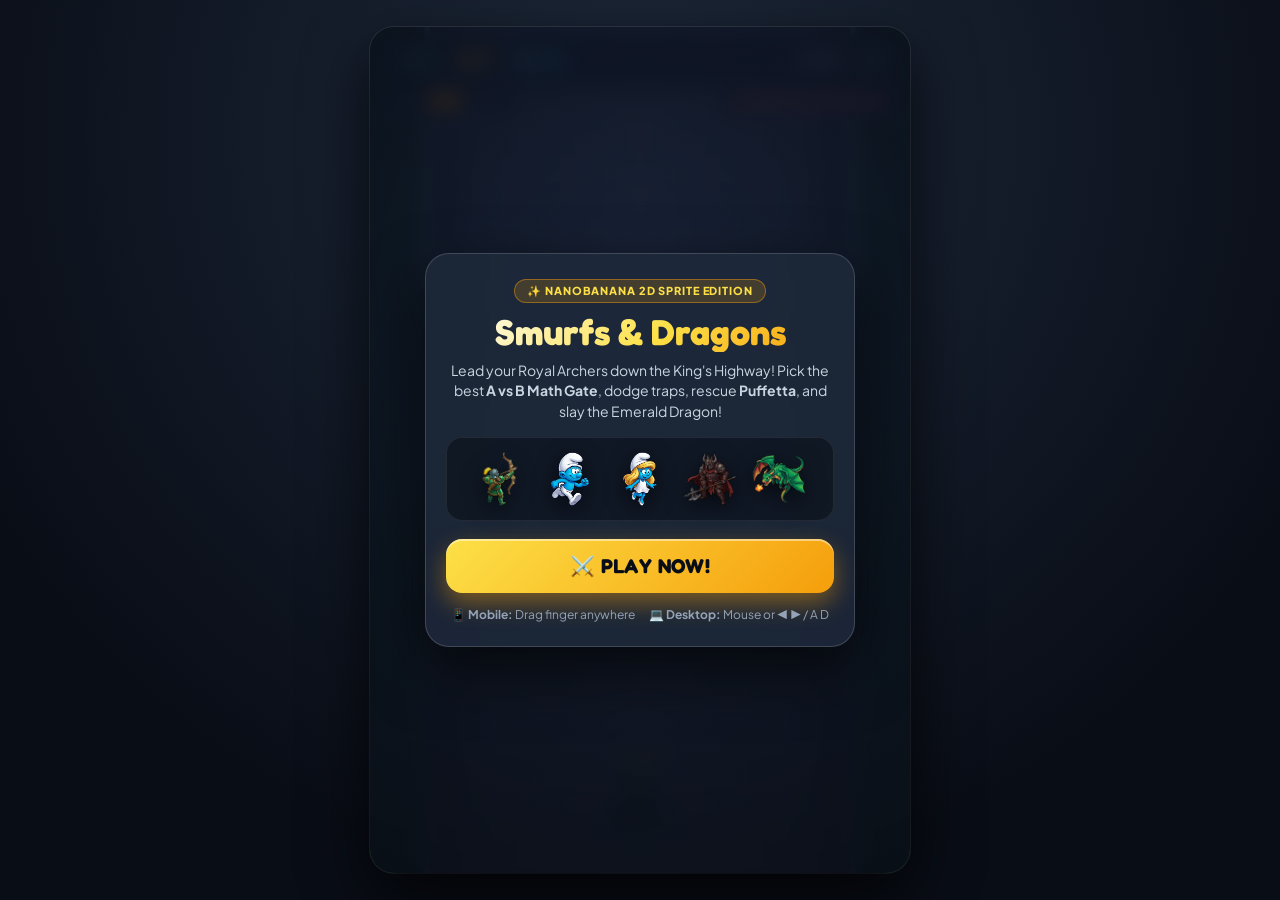
==== games/smurfs-and-dragons/index.html @ 64d8e999 "feat(smurfs-and-dragons): deploy v2.5 NanoBanana 2D Sprite Edition to GitHub Pages" ====
<!DOCTYPE html>
<html lang="en">
<head>
  <meta charset="UTF-8" />
  <meta name="viewport" content="width=device-width, initial-scale=1.0, maximum-scale=1.0, user-scalable=no, viewport-fit=cover" />
  <title>Smurfs & Dragons: Math Kingdom (2D NanoBanana Edition)</title>
  <link rel="preconnect" href="https://fonts.googleapis.com">
  <link rel="preconnect" href="https://fonts.gstatic.com" crossorigin>
  <link href="https://fonts.googleapis.com/css2?family=Fredoka:wght@500;600;700&family=JetBrains+Mono:wght@600;700;800&family=Plus+Jakarta+Sans:wght@500;600;700;800&display=swap" rel="stylesheet">
  <style>
    :root {
      --bg-void: #090D16;
      --bg-hud: rgba(15, 23, 42, 0.84);
      --border-glass: rgba(255, 255, 255, 0.16);
      --text-primary: #F8FAFC;
      --text-secondary: #94A3B8;
      --gold: #F59E0B;
      --gold-bright: #FDE047;
      --emerald: #10B981;
      --crimson: #F43F5E;
      --cyan: #06B6D4;
      --purple: #A855F7;
    }

    * {
      box-sizing: border-box;
      margin: 0;
      padding: 0;
      user-select: none;
      -webkit-user-select: none;
      -webkit-touch-callout: none;
    }

    html, body {
      width: 100%;
      height: 100dvh;
      overflow: hidden;
      background: radial-gradient(circle at 50% 15%, #1E293B 0%, var(--bg-void) 75%);
      font-family: 'Plus Jakarta Sans', sans-serif;
      color: var(--text-primary);
      display: flex;
      flex-direction: column;
      align-items: center;
      justify-content: center;
    }

    #app-shell {
      position: relative;
      width: 100%;
      max-width: 540px;
      height: 100dvh;
      max-height: 920px;
      display: flex;
      flex-direction: column;
      background: #141E30;
      box-shadow: 0 24px 64px rgba(0, 0, 0, 0.75), 0 0 0 1px rgba(255, 255, 255, 0.1);
      overflow: hidden;
    }

    @media (min-width: 560px) {
      #app-shell {
        height: 94dvh;
        border-radius: 24px;
      }
    }

    /* Top Tactical Ribbon */
    #top-hud {
      position: absolute;
      top: 10px;
      left: 10px;
      right: 10px;
      z-index: 20;
      display: flex;
      align-items: center;
      justify-content: space-between;
      gap: 6px;
      padding: 8px 12px;
      background: var(--bg-hud);
      backdrop-filter: blur(12px);
      -webkit-backdrop-filter: blur(12px);
      border: 1px solid var(--border-glass);
      border-radius: 16px;
      box-shadow: 0 8px 24px rgba(0, 0, 0, 0.4);
    }

    .hud-group {
      display: flex;
      align-items: center;
      gap: 8px;
    }

    .stat-pill {
      display: flex;
      align-items: center;
      gap: 5px;
      padding: 4px 9px;
      border-radius: 10px;
      background: rgba(255, 255, 255, 0.06);
      font-family: 'JetBrains Mono', monospace;
      font-size: 13px;
      font-weight: 700;
      font-variant-numeric: tabular-nums;
      white-space: nowrap;
    }

    .stat-pill.army {
      background: rgba(16, 185, 129, 0.18);
      border: 1px solid rgba(16, 185, 129, 0.45);
      color: #6EE7B7;
    }

    .stat-pill.score {
      background: rgba(245, 158, 11, 0.18);
      border: 1px solid rgba(245, 158, 11, 0.45);
      color: var(--gold-bright);
    }

    .stat-pill.wave {
      background: rgba(6, 182, 212, 0.16);
      border: 1px solid rgba(6, 182, 212, 0.4);
      color: #67E8F9;
    }

    .hud-btn {
      appearance: none;
      border: 1px solid var(--border-glass);
      background: rgba(255, 255, 255, 0.08);
      color: var(--text-primary);
      font-family: 'Plus Jakarta Sans', sans-serif;
      font-size: 12px;
      font-weight: 700;
      padding: 5px 9px;
      border-radius: 10px;
      cursor: pointer;
      transition: transform 0.12s ease, background 0.15s ease;
    }

    .hud-btn:hover {
      background: rgba(255, 255, 255, 0.16);
    }

    .hud-btn:active {
      transform: scale(0.94);
    }

    /* Sub-ribbon for Age Tier & Quick Test Controls */
    #sub-hud {
      position: absolute;
      top: 58px;
      left: 10px;
      right: 10px;
      z-index: 20;
      display: flex;
      align-items: center;
      justify-content: space-between;
      gap: 6px;
      pointer-events: none;
    }

    .tier-selector, .test-actions {
      display: flex;
      align-items: center;
      gap: 4px;
      background: rgba(15, 23, 42, 0.78);
      backdrop-filter: blur(8px);
      padding: 4px 6px;
      border-radius: 12px;
      border: 1px solid rgba(255, 255, 255, 0.12);
      pointer-events: auto;
    }

    .tier-btn {
      appearance: none;
      border: none;
      background: transparent;
      color: var(--text-secondary);
      font-size: 11px;
      font-weight: 700;
      padding: 3px 7px;
      border-radius: 8px;
      cursor: pointer;
    }

    .tier-btn.active {
      background: var(--gold);
      color: #090D16;
    }

    /* A2UI Pedagogical Math Coach Banner */
    #math-coach-toast {
      position: absolute;
      top: 98px;
      left: 50%;
      transform: translateX(-50%) translateY(-18px) scale(0.92);
      z-index: 25;
      width: calc(100% - 28px);
      max-width: 440px;
      padding: 10px 14px;
      border-radius: 16px;
      background: rgba(15, 23, 42, 0.93);
      backdrop-filter: blur(14px);
      border: 2px solid var(--gold);
      box-shadow: 0 14px 32px rgba(0, 0, 0, 0.55);
      display: flex;
      align-items: center;
      gap: 10px;
      opacity: 0;
      pointer-events: none;
      transition: opacity 0.22s ease, transform 0.25s cubic-bezier(0.22, 1, 0.36, 1);
    }

    #math-coach-toast.visible {
      opacity: 1;
      transform: translateX(-50%) translateY(0) scale(1);
    }

    #math-coach-toast.good {
      border-color: var(--emerald);
      box-shadow: 0 10px 28px rgba(16, 185, 129, 0.3);
    }

    #math-coach-toast.oops {
      border-color: var(--crimson);
      box-shadow: 0 10px 28px rgba(244, 63, 94, 0.35);
    }

    .coach-icon {
      font-size: 24px;
      line-height: 1;
      flex-shrink: 0;
    }

    .coach-body {
      flex: 1;
      min-width: 0;
    }

    .coach-title {
      font-family: 'Fredoka', sans-serif;
      font-size: 14px;
      font-weight: 700;
      letter-spacing: 0.01em;
    }

    .coach-detail {
      font-family: 'JetBrains Mono', monospace;
      font-size: 12px;
      color: #CBD5E1;
      margin-top: 2px;
    }

    /* Canvas Container */
    #canvas-wrap {
      position: relative;
      flex: 1;
      width: 100%;
      height: 100%;
      overflow: hidden;
      touch-action: none;
    }

    canvas {
      display: block;
      width: 100%;
      height: 100%;
      touch-action: none;
      cursor: grab;
    }

    canvas:active {
      cursor: grabbing;
    }

    /* Modal Overlays (Title & Game Over / Victory) */
    .overlay-modal {
      position: absolute;
      inset: 0;
      z-index: 30;
      background: radial-gradient(circle at 50% 30%, rgba(15, 23, 42, 0.82) 0%, rgba(9, 13, 22, 0.94) 100%);
      backdrop-filter: blur(10px);
      display: flex;
      flex-direction: column;
      align-items: center;
      justify-content: center;
      padding: 24px;
      text-align: center;
      transition: opacity 0.25s ease;
    }

    .overlay-modal.hidden {
      opacity: 0;
      pointer-events: none;
    }

    .hero-card {
      width: 100%;
      max-width: 430px;
      background: rgba(30, 41, 59, 0.88);
      border: 1px solid rgba(255, 255, 255, 0.16);
      border-radius: 24px;
      padding: 24px 20px;
      box-shadow: 0 24px 60px rgba(0, 0, 0, 0.65);
    }

    .badge-tag {
      display: inline-flex;
      align-items: center;
      gap: 6px;
      padding: 4px 12px;
      border-radius: 999px;
      background: rgba(245, 158, 11, 0.18);
      border: 1px solid rgba(245, 158, 11, 0.45);
      color: var(--gold-bright);
      font-size: 11px;
      font-weight: 800;
      text-transform: uppercase;
      letter-spacing: 0.08em;
      margin-bottom: 10px;
    }

    .hero-title {
      font-family: 'Fredoka', sans-serif;
      font-size: clamp(28px, 6vw, 36px);
      font-weight: 700;
      line-height: 1.08;
      background: linear-gradient(135deg, #FFFFFF 0%, #FDE047 55%, #F59E0B 100%);
      -webkit-background-clip: text;
      -webkit-text-fill-color: transparent;
      margin-bottom: 8px;
    }

    .hero-subtitle {
      font-size: 14px;
      color: #CBD5E1;
      line-height: 1.45;
      margin-bottom: 16px;
    }

    .sprite-showcase {
      display: flex;
      align-items: center;
      justify-content: center;
      gap: 12px;
      margin: 12px 0 18px;
      padding: 12px;
      border-radius: 16px;
      background: rgba(9, 13, 22, 0.55);
      border: 1px solid rgba(255, 255, 255, 0.08);
    }

    .sprite-showcase img {
      width: 58px;
      height: 58px;
      object-fit: contain;
      filter: drop-shadow(0 6px 10px rgba(0, 0, 0, 0.6));
      animation: floatBob 2.2s ease-in-out infinite;
    }

    .sprite-showcase img:nth-child(2) { animation-delay: 0.3s; }
    .sprite-showcase img:nth-child(3) { animation-delay: 0.6s; }
    .sprite-showcase img:nth-child(4) { animation-delay: 0.9s; }
    .sprite-showcase img:nth-child(5) { animation-delay: 1.2s; }

    @keyframes floatBob {
      0%, 100% { transform: translateY(0px) rotate(-2deg); }
      50% { transform: translateY(-6px) rotate(3deg); }
    }

    .cta-btn {
      width: 100%;
      appearance: none;
      border: none;
      border-radius: 16px;
      padding: 15px 22px;
      font-family: 'Fredoka', sans-serif;
      font-size: 20px;
      font-weight: 700;
      letter-spacing: 0.02em;
      color: #090D16;
      background: linear-gradient(135deg, #FDE047 0%, #F59E0B 100%);
      box-shadow: 0 10px 24px rgba(245, 158, 11, 0.45), inset 0 2px 0 rgba(255, 255, 255, 0.45);
      cursor: pointer;
      transition: transform 0.12s ease, box-shadow 0.15s ease;
    }

    .cta-btn:hover {
      transform: translateY(-2px);
      box-shadow: 0 14px 30px rgba(245, 158, 11, 0.55);
    }

    .cta-btn:active {
      transform: translateY(1px) scale(0.98);
    }

    .controls-hint {
      margin-top: 14px;
      font-size: 12px;
      color: var(--text-secondary);
      display: flex;
      justify-content: center;
      gap: 14px;
      flex-wrap: wrap;
    }

    .summary-grid {
      display: grid;
      grid-template-columns: repeat(3, 1fr);
      gap: 8px;
      margin: 14px 0 18px;
    }

    .summary-box {
      background: rgba(15, 23, 42, 0.7);
      border: 1px solid rgba(255, 255, 255, 0.1);
      border-radius: 12px;
      padding: 10px 6px;
    }

    .summary-val {
      font-family: 'JetBrains Mono', monospace;
      font-size: 18px;
      font-weight: 800;
      color: var(--gold-bright);
    }

    .summary-lbl {
      font-size: 11px;
      color: var(--text-secondary);
      margin-top: 2px;
    }
  </style>
</head>
<body>
  <div id="app-shell">
    <!-- Top HUD -->
    <div id="top-hud">
      <div class="hud-group">
        <div class="stat-pill army" title="Your Knight Squadron">
          <span>🏹</span>
          <span id="hud-army">1</span>
        </div>
        <div class="stat-pill score" title="Score">
          <span>⭐</span>
          <span id="hud-score">0</span>
        </div>
        <div class="stat-pill wave" title="Current Wave">
          <span>🌊</span>
          <span id="hud-wave">1/9</span>
        </div>
      </div>
      <div class="hud-group">
        <button id="btn-mute" class="hud-btn" title="Toggle Sound Effects & Voice">🔊 SFX</button>
        <button id="btn-restart" class="hud-btn" title="Restart Game">↺</button>
      </div>
    </div>

    <!-- Secondary Ribbon: Age Tier & Comedy SFX Test -->
    <div id="sub-hud">
      <div class="tier-selector" role="group" aria-label="Math Age Tier">
        <button class="tier-btn" data-tier="1">6-7y</button>
        <button class="tier-btn active" data-tier="2">8-9y</button>
        <button class="tier-btn" data-tier="3">10+y</button>
      </div>
      <div class="test-actions">
        <button id="btn-test-oops" class="hud-btn" style="font-size:11px; padding:3px 8px; background:rgba(244,63,94,0.22); border-color:rgba(244,63,94,0.45); color:#FDA4AF;">
          🎺 Test Wrong-Math Sound
        </button>
      </div>
    </div>

    <!-- Pedagogical A2UI Math Coach Toast -->
    <div id="math-coach-toast" role="status" aria-live="polite">
      <div class="coach-icon" id="coach-icon">🧙‍♂️</div>
      <div class="coach-body">
        <div class="coach-title" id="coach-title">Smart Choice!</div>
        <div class="coach-detail" id="coach-detail">10 × 2 = 20 beats 10 + 5 = 15!</div>
      </div>
    </div>

    <!-- Main 2D Animated Canvas -->
    <div id="canvas-wrap">
      <canvas id="game-canvas"></canvas>
    </div>

    <!-- Title Screen Overlay -->
    <div id="start-modal" class="overlay-modal">
      <div class="hero-card">
        <div class="badge-tag">✨ NanoBanana 2D Sprite Edition</div>
        <h1 class="hero-title">Smurfs &amp; Dragons</h1>
        <p class="hero-subtitle">
          Lead your Royal Archers down the King's Highway! Pick the best <strong>A vs B Math Gate</strong>, dodge traps, rescue <strong>Puffetta</strong>, and slay the Emerald Dragon!
        </p>
        <div class="sprite-showcase" id="title-sprites"></div>
        <button id="btn-start" class="cta-btn">⚔️ PLAY NOW!</button>
        <div class="controls-hint">
          <span>📱 <strong>Mobile:</strong> Drag finger anywhere</span>
          <span>💻 <strong>Desktop:</strong> Mouse or ◀ ▶ / A D</span>
        </div>
      </div>
    </div>

    <!-- Game Over / Victory Overlay -->
    <div id="end-modal" class="overlay-modal hidden">
      <div class="hero-card">
        <div class="badge-tag" id="end-badge">🏆 Battle Complete</div>
        <h1 class="hero-title" id="end-title">Victory!</h1>
        <p class="hero-subtitle" id="end-subtitle">You conquered the Emerald Dragon and mastered the Math Gates!</p>
        <div class="summary-grid">
          <div class="summary-box">
            <div class="summary-val" id="end-score">0</div>
            <div class="summary-lbl">Total Score</div>
          </div>
          <div class="summary-box">
            <div class="summary-val" id="end-accuracy">100%</div>
            <div class="summary-lbl">Best Gate %</div>
          </div>
          <div class="summary-box">
            <div class="summary-val" id="end-peak">1</div>
            <div class="summary-lbl">Peak Knights</div>
          </div>
        </div>
        <button id="btn-play-again" class="cta-btn">🔄 PLAY AGAIN</button>
      </div>
    </div>
  </div>

  <script>
    // =========================================================================
    // 1. NANOBANANA ALPHA-TRANSPARENT 2D SPRITES (ZERO RECTANGULAR BORDERS)
    // =========================================================================
    const SPRITE_DATA = {"dragon_down": "[data-uri]", "dragon_up": "[data-uri]", "knight_archer": "[data-uri]", "puffetta": "[data-uri]", "red_guard": "[data-uri]", "smurf": "[data-uri]"};

    const SPRITES = {};
    let spritesLoadedCount = 0;
    const spriteKeys = Object.keys(SPRITE_DATA);

    spriteKeys.forEach((key) => {
      const img = new Image();
      img.onload = () => { spritesLoadedCount++; };
      img.src = SPRITE_DATA[key];
      SPRITES[key] = img;
    });

    // Populate title showcase with real transparent PNGs
    const showcaseEl = document.getElementById('title-sprites');
    ['knight_archer', 'smurf', 'puffetta', 'red_guard', 'dragon_down'].forEach((k) => {
      const im = document.createElement('img');
      im.src = SPRITE_DATA[k];
      im.alt = k;
      showcaseEl.appendChild(im);
    });

    // =========================================================================
    // 2. WEB AUDIO SYNTHESIZER + COMEDY WRONG-DECISION SFX + VOICE QUIPS
    // =========================================================================
    class SoundEngine {
      constructor() {
        this.ctx = null;
        this.muted = false;
        this.oopsQuips = [
          "Mamma mia! That gate shrunk your army!",
          "Oopsie daisy! Puffetta is laughing at your math!",
          "Wah wah waaah! Look closely at the signs next time!",
          "Aiuto! The dragon loves it when you pick the small gate!",
          "Wait a second! Multiplication beats addition there!"
        ];
        this.goodQuips = [
          "Boom! Math genius!",
          "Super calculation!",
          "Royal Archers, charge!"
        ];
      }

      init() {
        if (!this.ctx) {
          const AudioCtx = window.AudioContext || window.webkitAudioContext;
          if (AudioCtx) this.ctx = new AudioCtx();
        }
        if (this.ctx && this.ctx.state === 'suspended') {
          this.ctx.resume();
        }
      }

      playShoot(armySize) {
        if (this.muted) return;
        this.init();
        if (!this.ctx) return;
        const now = this.ctx.currentTime;
        const osc = this.ctx.createOscillator();
        const gain = this.ctx.createGain();
        // Crisp elven bow twang + arcane shimmer
        osc.type = armySize >= 50 ? 'sawtooth' : 'triangle';
        const baseFreq = armySize >= 100 ? 680 : armySize >= 15 ? 560 : 460;
        osc.frequency.setValueAtTime(baseFreq, now);
        osc.frequency.exponentialRampToValueAtTime(190, now + 0.085);
        gain.gain.setValueAtTime(0.08, now);
        gain.gain.exponentialRampToValueAtTime(0.001, now + 0.085);
        osc.connect(gain);
        gain.connect(this.ctx.destination);
        osc.start(now);
        osc.stop(now + 0.09);
      }

      playHit(isBoss = false) {
        if (this.muted) return;
        this.init();
        if (!this.ctx) return;
        const now = this.ctx.currentTime;
        const osc = this.ctx.createOscillator();
        const gain = this.ctx.createGain();
        osc.type = 'sine';
        osc.frequency.setValueAtTime(isBoss ? 220 : 340, now);
        osc.frequency.exponentialRampToValueAtTime(90, now + 0.06);
        gain.gain.setValueAtTime(0.07, now);
        gain.gain.exponentialRampToValueAtTime(0.001, now + 0.06);
        osc.connect(gain);
        gain.connect(this.ctx.destination);
        osc.start(now);
        osc.stop(now + 0.065);
      }

      playPop(isPuffetta = false) {
        if (this.muted) return;
        this.init();
        if (!this.ctx) return;
        const now = this.ctx.currentTime;
        const osc = this.ctx.createOscillator();
        const gain = this.ctx.createGain();
        osc.type = 'sine';
        osc.frequency.setValueAtTime(isPuffetta ? 520 : 380, now);
        osc.frequency.exponentialRampToValueAtTime(isPuffetta ? 980 : 720, now + 0.11);
        gain.gain.setValueAtTime(0.12, now);
        gain.gain.exponentialRampToValueAtTime(0.001, now + 0.12);
        osc.connect(gain);
        gain.connect(this.ctx.destination);
        osc.start(now);
        osc.stop(now + 0.125);
      }

      playGoodGate() {
        if (this.muted) return;
        this.init();
        if (!this.ctx) return;
        const notes = [523.25, 659.25, 783.99, 1046.5];
        notes.forEach((freq, idx) => {
          const now = this.ctx.currentTime + idx * 0.065;
          const osc = this.ctx.createOscillator();
          const gain = this.ctx.createGain();
          osc.type = 'triangle';
          osc.frequency.setValueAtTime(freq, now);
          gain.gain.setValueAtTime(0.14, now);
          gain.gain.exponentialRampToValueAtTime(0.001, now + 0.18);
          osc.connect(gain);
          gain.connect(this.ctx.destination);
          osc.start(now);
          osc.stop(now + 0.19);
        });
      }

      playWrongMathComedy(spokenReason) {
        if (this.muted) return;
        this.init();
        if (this.ctx) {
          // 1. Classic Sad Trombone: Wah - Wah - Wah - Waaaaah (with vibrato!)
          const notes = [
            { f: 311.13, d: 0.22, t: 0.0 },   // D#4
            { f: 293.66, d: 0.22, t: 0.24 },  // D4
            { f: 277.18, d: 0.22, t: 0.48 },  // C#4
            { f: 261.63, d: 0.65, t: 0.72 }   // C4 sliding down
          ];
          notes.forEach((n, i) => {
            const start = this.ctx.currentTime + n.t;
            const osc = this.ctx.createOscillator();
            const gain = this.ctx.createGain();
            osc.type = 'sawtooth';
            osc.frequency.setValueAtTime(n.f, start);
            if (i === 3) {
              osc.frequency.linearRampToValueAtTime(235, start + n.d);
            }
            gain.gain.setValueAtTime(0.18, start);
            gain.gain.exponentialRampToValueAtTime(0.001, start + n.d);
            osc.connect(gain);
            gain.connect(this.ctx.destination);
            osc.start(start);
            osc.stop(start + n.d + 0.02);
          });

          // 2. Cartoon Boing spring sound right after
          const bStart = this.ctx.currentTime + 0.05;
          const bOsc = this.ctx.createOscillator();
          const bGain = this.ctx.createGain();
          bOsc.type = 'sine';
          bOsc.frequency.setValueAtTime(140, bStart);
          bOsc.frequency.exponentialRampToValueAtTime(520, bStart + 0.18);
          bOsc.frequency.exponentialRampToValueAtTime(180, bStart + 0.35);
          bGain.gain.setValueAtTime(0.16, bStart);
          bGain.gain.exponentialRampToValueAtTime(0.001, bStart + 0.36);
          bOsc.connect(bGain);
          bGain.connect(this.ctx.destination);
          bOsc.start(bStart);
          bOsc.stop(bStart + 0.37);
        }

        // 3. Friendly Kid-Safe Voice Quip via Web Speech API
        if ('speechSynthesis' in window) {
          try {
            window.speechSynthesis.cancel();
            const quip = spokenReason || this.oopsQuips[Math.floor(Math.random() * this.oopsQuips.length)];
            const utter = new SpeechSynthesisUtterance(quip);
            utter.rate = 1.08;
            utter.pitch = 1.25;
            utter.volume = 0.85;
            window.speechSynthesis.speak(utter);
          } catch (e) {}
        }
      }

      playDragonRoar() {
        if (this.muted) return;
        this.init();
        if (!this.ctx) return;
        const now = this.ctx.currentTime;
        const osc = this.ctx.createOscillator();
        const gain = this.ctx.createGain();
        osc.type = 'sawtooth';
        osc.frequency.setValueAtTime(150, now);
        osc.frequency.exponentialRampToValueAtTime(58, now + 0.75);
        gain.gain.setValueAtTime(0.22, now);
        gain.gain.exponentialRampToValueAtTime(0.001, now + 0.78);
        osc.connect(gain);
        gain.connect(this.ctx.destination);
        osc.start(now);
        osc.stop(now + 0.8);
      }
    }

    const sfx = new SoundEngine();

    // =========================================================================
    // 3. GAME STATE & CONFIGURATION (CONSTITUTION COMPLIANT)
    // =========================================================================
    const canvas = document.getElementById('game-canvas');
    const ctx = canvas.getContext('2d');

    let W = 480;
    let H = 800;
    let dpr = Math.min(window.devicePixelRatio || 1, 2);

    function resizeCanvas() {
      const rect = canvas.parentElement.getBoundingClientRect();
      W = Math.max(320, rect.width);
      H = Math.max(480, rect.height);
      dpr = Math.min(window.devicePixelRatio || 1, 2);
      canvas.width = Math.floor(W * dpr);
      canvas.height = Math.floor(H * dpr);
      ctx.setTransform(dpr, 0, 0, dpr, 0, 0);
    }
    window.addEventListener('resize', resizeCanvas);
    resizeCanvas();

    const state = {
      mode: 'TITLE', // TITLE | PLAYING | VICTORY | GAMEOVER
      ageTier: 2,    // 1 (6-7y), 2 (8-9y), 3 (10+y)
      army: 1,
      peakArmy: 1,
      score: 0,
      waveIndex: 0,
      totalWaves: 9,
      gatesEvaluated: 0,
      optimalGatesPicked: 0,
      playerX: W / 2,
      targetX: W / 2,
      playerVX: 0,
      bankAngle: 0,
      shootRecoil: 0,
      shootTimer: 0,
      time: 0,
      screenShake: 0,
      roadScroll: 0,
      keys: { left: false, right: false },
      dragging: false,
      gatePairs: [],
      enemies: [],
      projectiles: [],
      particles: [],
      floatingTexts: [],
      scenery: [],
      waveTimer: 0,
      waveStage: 'GATE' // Alternate GATE -> ENEMY_WAVE -> GATE ... -> DRAGON BOSS
    };

    // Initialize lush medieval forest roadside scenery
    function initScenery() {
      state.scenery = [];
      for (let i = 0; i < 14; i++) {
        state.scenery.push({
          side: i % 2 === 0 ? 'left' : 'right',
          y: (i / 14) * H,
          kind: i % 3 === 0 ? 'mushroom' : 'pine',
          scale: 0.8 + (i % 3) * 0.22
        });
      }
    }
    initScenery();

    // =========================================================================
    // 4. MATH GATE GENERATOR (PEDAGOGICAL A vs B DECISIONS)
    // =========================================================================
    function applyOp(n, op, val) {
      if (op === '+') return n + val;
      if (op === '-') return Math.max(1, n - val);
      if (op === '×') return n * val;
      if (op === '÷') return Math.max(1, Math.floor(n / val));
      return n;
    }

    function generateGatePair() {
      const n = state.army;
      const tier = state.ageTier;
      let leftGate, rightGate;

      if (tier === 1) {
        // Ages 6-7: Addition & Gentle Subtraction or ×2
        const aVal = Math.floor(Math.random() * 8) + 4;
        const bVal = Math.floor(Math.random() * 6) + 2;
        if (Math.random() < 0.55) {
          leftGate = { op: '+', val: aVal, label: `+${aVal}` };
          rightGate = { op: '+', val: bVal, label: `+${bVal}` };
        } else {
          leftGate = { op: '+', val: aVal, label: `+${aVal}` };
          rightGate = { op: '-', val: Math.min(bVal, Math.max(1, n - 1)), label: `-${Math.min(bVal, Math.max(1, n - 1))}` };
        }
      } else if (tier === 2) {
        // Ages 8-9: Compare Addition vs Multiplication (e.g. +12 vs ×2) or Subtraction vs Division
        const scenarios = [
          () => ({
            l: { op: '+', val: 10 + Math.floor(Math.random() * 12), label: '' },
            r: { op: '×', val: 2, label: '×2' }
          }),
          () => ({
            l: { op: '×', val: 3, label: '×3' },
            r: { op: '+', val: 15 + Math.floor(Math.random() * 15), label: '' }
          }),
          () => ({
            l: { op: '-', val: Math.min(8, Math.max(2, Math.floor(n * 0.25))), label: '' },
            r: { op: '+', val: 6 + Math.floor(Math.random() * 9), label: '' }
          }),
          () => ({
            l: { op: '÷', val: 2, label: '÷2' },
            r: { op: '-', val: Math.max(2, Math.floor(n * 0.25)), label: '' }
          })
        ];
        const pick = scenarios[Math.floor(Math.random() * scenarios.length)]();
        pick.l.label = `${pick.l.op}${pick.l.val}`;
        pick.r.label = `${pick.r.op}${pick.r.val}`;
        leftGate = pick.l;
        rightGate = pick.r;
      } else {
        // Ages 10+: Sharp mental math comparisons where order & current army size matter
        const addVal = Math.max(8, Math.floor(n * 1.15) + Math.floor(Math.random() * 14) - 6);
        const mulVal = Math.random() < 0.65 ? 2 : 3;
        if (Math.random() < 0.6) {
          leftGate = { op: '+', val: addVal, label: `+${addVal}` };
          rightGate = { op: '×', val: mulVal, label: `×${mulVal}` };
        } else {
          const subVal = Math.max(3, Math.floor(n * 0.35));
          leftGate = { op: '÷', val: 2, label: '÷2' };
          rightGate = { op: '-', val: subVal, label: `-${subVal}` };
        }
      }

      if (Math.random() < 0.5) {
        const tmp = leftGate;
        leftGate = rightGate;
        rightGate = tmp;
      }

      const roadLeft = W * 0.11;
      const roadRight = W * 0.89;
      const roadMid = W * 0.5;
      const gap = 8;

      state.gatePairs.push({
        y: -90,
        height: 76,
        resolved: false,
        left: {
          ...leftGate,
          x: roadLeft + 6,
          w: (roadMid - roadLeft) - gap - 6
        },
        right: {
          ...rightGate,
          x: roadMid + gap,
          w: (roadRight - roadMid) - gap - 6
        }
      });
    }

    // =========================================================================
    // 5. ENEMY & BOSS WAVE SPAWNER (SMURFS + PUFFETTA + RED GUARDS + DRAGON)
    // =========================================================================
    function spawnEnemyWave(waveNum) {
      const roadLeft = W * 0.16;
      const roadRight = W * 0.84;
      const span = roadRight - roadLeft;

      if (waveNum >= state.totalWaves) {
        // FINAL BOSS: Animated 2-Frame Emerald Dragon + Puffetta & Smurf Escort!
        const bossHP = Math.max(70, Math.min(480, Math.round(state.army * 3.6 + 55)));
        state.enemies.push({
          type: 'dragon',
          x: W * 0.5,
          y: -110,
          r: 58,
          hp: bossHP,
          maxHp: bossHP,
          vy: 42,
          vx: 38,
          animPhase: 0,
          hitFlash: 0,
          fireTimer: 0
        });
        sfx.playDragonRoar();
        showCoachToast('🐉', 'BOSS ALERT: THE EMERALD DRAGON!', `Watch its flapping wings & fire breath! HP: ${bossHP}`, 'good');
        return;
      }

      const isSmurfWave = waveNum % 2 === 1;
      const count = Math.min(18, 6 + waveNum * 2);

      for (let i = 0; i < count; i++) {
        const row = Math.floor(i / 4);
        const col = i % 4;
        const jitterX = (Math.random() - 0.5) * 26;
        const x = roadLeft + ((col + 0.5) / 4) * span + jitterX;
        const y = -60 - row * 68 - Math.random() * 20;

        if (isSmurfWave) {
          // ~28% of Smurf wave are Blonde Puffetta (Smurfette) with white dress!
          const isPuffetta = (i === 1 || Math.random() < 0.28);
          const hp = isPuffetta ? 3 + Math.floor(waveNum / 3) : 2 + Math.floor(waveNum / 4);
          state.enemies.push({
            type: isPuffetta ? 'puffetta' : 'smurf',
            x: Math.max(roadLeft, Math.min(roadRight, x)),
            y,
            r: isPuffetta ? 28 : 26,
            hp,
            maxHp: hp,
            vy: (isPuffetta ? 96 : 90) + waveNum * 4,
            vx: (Math.random() - 0.5) * 28,
            animPhase: Math.random() * Math.PI * 2,
            hitFlash: 0
          });
        } else {
          // Armored Crimson Halberd Guards
          const hp = 3 + Math.floor(waveNum * 0.6);
          state.enemies.push({
            type: 'red_guard',
            x: Math.max(roadLeft, Math.min(roadRight, x)),
            y,
            r: 30,
            hp,
            maxHp: hp,
            vy: 74 + waveNum * 3.5,
            vx: (Math.random() - 0.5) * 14,
            animPhase: Math.random() * Math.PI * 2,
            hitFlash: 0
          });
        }
      }
    }

    // =========================================================================
    // 6. A2UI MATH COACH TOAST HELPER
    // =========================================================================
    let toastTimeout = null;
    function showCoachToast(icon, title, detail, variant = 'good') {
      const toast = document.getElementById('math-coach-toast');
      document.getElementById('coach-icon').textContent = icon;
      document.getElementById('coach-title').textContent = title;
      document.getElementById('coach-detail').textContent = detail;
      toast.className = `visible ${variant}`;
      if (toastTimeout) clearTimeout(toastTimeout);
      toastTimeout = setTimeout(() => {
        toast.classList.remove('visible');
      }, 3100);
    }

    // =========================================================================
    // 7. LUMINOUS 2D PROJECTILES (ELVEN ARROWS & ARCANE LANCES)
    // =========================================================================
    function firePlayerVolley() {
      const n = state.army;
      // Scale volley count logarithmically from 1 to 7 parallel streams
      const streamCount = n >= 150 ? 7 : n >= 75 ? 6 : n >= 35 ? 5 : n >= 15 ? 4 : n >= 6 ? 3 : n >= 2 ? 2 : 1;
      const tier = n >= 100 ? 4 : n >= 50 ? 3 : n >= 15 ? 2 : 1;
      const damage = n >= 120 ? 4 : n >= 50 ? 3 : n >= 18 ? 2 : 1;
      const spreadWidth = Math.min(115, (streamCount - 1) * 19);
      const playerY = H - 102;

      for (let i = 0; i < streamCount; i++) {
        const frac = streamCount === 1 ? 0 : (i / (streamCount - 1)) - 0.5;
        const offsetX = frac * spreadWidth;
        const angle = frac * 0.11; // subtle fan-out
        const speed = 590 + tier * 35;
        state.projectiles.push({
          x: state.playerX + offsetX,
          y: playerY - 18,
          vx: Math.sin(angle) * speed,
          vy: -Math.cos(angle) * speed,
          angle,
          tier,
          damage,
          r: 8 + tier * 2,
          trail: []
        });
      }

      state.shootRecoil = 1.0;
      sfx.playShoot(n);
    }

    function drawLuminousProjectile(p) {
      // 1. Draw glowing ribbon comet trail
      if (p.trail.length > 1) {
        ctx.save();
        ctx.beginPath();
        ctx.moveTo(p.x, p.y);
        for (let i = p.trail.length - 1; i >= 0; i--) {
          ctx.lineTo(p.trail[i].x, p.trail[i].y);
        }
        const tail = p.trail[0];
        const grad = ctx.createLinearGradient(p.x, p.y, tail.x, tail.y);
        if (p.tier === 1) {
          grad.addColorStop(0, 'rgba(34, 211, 238, 0.85)');
          grad.addColorStop(1, 'rgba(34, 211, 238, 0)');
        } else if (p.tier === 2) {
          grad.addColorStop(0, 'rgba(250, 204, 21, 0.9)');
          grad.addColorStop(1, 'rgba(249, 115, 22, 0)');
        } else if (p.tier === 3) {
          grad.addColorStop(0, 'rgba(232, 121, 249, 0.92)');
          grad.addColorStop(1, 'rgba(56, 189, 248, 0)');
        } else {
          grad.addColorStop(0, 'rgba(255, 255, 255, 0.95)');
          grad.addColorStop(0.5, 'rgba(250, 204, 21, 0.7)');
          grad.addColorStop(1, 'rgba(168, 85, 247, 0)');
        }
        ctx.strokeStyle = grad;
        ctx.lineWidth = 3 + p.tier * 1.6;
        ctx.lineCap = 'round';
        ctx.stroke();
        ctx.restore();
      }

      // 2. Draw detailed 2D Elven Arrow / Arcane Bolt (NO 80s pixel triangles!)
      ctx.save();
      ctx.translate(p.x, p.y);
      ctx.rotate(p.angle);

      const glowColor = p.tier === 1 ? '#22D3EE' : p.tier === 2 ? '#FACC15' : p.tier === 3 ? '#E879F9' : '#38BDF8';
      const coreColor = '#FFFFFF';

      // Soft outer radial bloom
      const halo = ctx.createRadialGradient(0, -4, 1, 0, -4, 16 + p.tier * 3);
      halo.addColorStop(0, glowColor + 'AA');
      halo.addColorStop(1, glowColor + '00');
      ctx.fillStyle = halo;
      ctx.beginPath();
      ctx.arc(0, -4, 16 + p.tier * 3, 0, Math.PI * 2);
      ctx.fill();

      // Fletching feathers at tail (y = +10 to +16)
      ctx.fillStyle = p.tier >= 3 ? '#FDE047' : '#E2E8F0';
      ctx.beginPath();
      ctx.moveTo(0, 6);
      ctx.lineTo(-6, 14);
      ctx.lineTo(-2, 16);
      ctx.lineTo(0, 11);
      ctx.lineTo(2, 16);
      ctx.lineTo(6, 14);
      ctx.closePath();
      ctx.fill();

      // Golden / Elven Shaft
      ctx.strokeStyle = p.tier >= 2 ? '#FDE047' : '#38BDF8';
      ctx.lineWidth = 2.6;
      ctx.beginPath();
      ctx.moveTo(0, 12);
      ctx.lineTo(0, -10);
      ctx.stroke();

      // Arcane Crystal Broadhead (curved diamond leaf blade)
      ctx.fillStyle = glowColor;
      ctx.beginPath();
      ctx.moveTo(0, -18 - p.tier * 2);
      ctx.quadraticCurveTo(6 + p.tier, -8, 4 + p.tier * 0.6, -2);
      ctx.lineTo(0, -6);
      ctx.lineTo(-4 - p.tier * 0.6, -2);
      ctx.quadraticCurveTo(-6 - p.tier, -8, 0, -18 - p.tier * 2);
      ctx.closePath();
      ctx.fill();

      // Bright white inner needle core
      ctx.fillStyle = coreColor;
      ctx.beginPath();
      ctx.moveTo(0, -15 - p.tier * 1.5);
      ctx.lineTo(2.2, -5);
      ctx.lineTo(0, -7);
      ctx.lineTo(-2.2, -5);
      ctx.closePath();
      ctx.fill();

      // Tier 3+ Energy Crescents
      if (p.tier >= 3) {
        ctx.strokeStyle = '#FDE047';
        ctx.lineWidth = 1.8;
        ctx.beginPath();
        ctx.arc(0, -4, 9, Math.PI * 1.15, Math.PI * 1.85);
        ctx.stroke();
      }

      ctx.restore();
    }

    // =========================================================================
    // 8. PARTICLE & FLOATING TEXT HELPERS
    // =========================================================================
    function spawnParticles(x, y, color, count = 12, speed = 140) {
      for (let i = 0; i < count; i++) {
        const ang = Math.random() * Math.PI * 2;
        const spd = (0.3 + Math.random() * 0.7) * speed;
        state.particles.push({
          x,
          y,
          vx: Math.cos(ang) * spd,
          vy: Math.sin(ang) * spd,
          r: 2.5 + Math.random() * 4,
          color,
          alpha: 1,
          life: 0.35 + Math.random() * 0.3
        });
      }
    }

    function addFloatingText(x, y, text, color = '#FDE047', size = 18) {
      state.floatingTexts.push({
        x,
        y,
        text,
        color,
        size,
        vy: -55,
        alpha: 1.0,
        life: 0.75
      });
    }

    // =========================================================================
    // 9. CORE UPDATE LOOP
    // =========================================================================
    function resetGame() {
      state.mode = 'PLAYING';
      state.army = 1;
      state.peakArmy = 1;
      state.score = 0;
      state.waveIndex = 1;
      state.gatesEvaluated = 0;
      state.optimalGatesPicked = 0;
      state.playerX = W / 2;
      state.targetX = W / 2;
      state.bankAngle = 0;
      state.gatePairs = [];
      state.enemies = [];
      state.projectiles = [];
      state.particles = [];
      state.floatingTexts = [];
      state.waveTimer = 0.4;
      state.waveStage = 'GATE';
      document.getElementById('start-modal').classList.add('hidden');
      document.getElementById('end-modal').classList.add('hidden');
      updateHUD();
      generateGatePair();
    }

    function triggerEndState(victory) {
      state.mode = victory ? 'VICTORY' : 'GAMEOVER';
      const modal = document.getElementById('end-modal');
      modal.classList.remove('hidden');
      document.getElementById('end-badge').textContent = victory ? '🏆 Royal Math Triumph!' : '💥 Squadron Overrun!';
      document.getElementById('end-title').textContent = victory ? 'Dragon Defeated!' : 'Try Again, Hero!';
      document.getElementById('end-subtitle').textContent = victory
        ? 'You led the Royal Archers to victory and outsmarted every Math Gate!'
        : 'Tip: Compare both gates before choosing—multiplication grows your army super fast!';
      document.getElementById('end-score').textContent = state.score;
      const acc = state.gatesEvaluated > 0
        ? Math.round((state.optimalGatesPicked / state.gatesEvaluated) * 100)
        : 100;
      document.getElementById('end-accuracy').textContent = `${acc}%`;
      document.getElementById('end-peak').textContent = state.peakArmy;
    }

    function updateHUD() {
      document.getElementById('hud-army').textContent = state.army;
      document.getElementById('hud-score').textContent = state.score;
      document.getElementById('hud-wave').textContent = `${ Math.min(state.waveIndex, state.totalWaves) }/${state.totalWaves}`;
    }

    function update(dt) {
      state.time += dt;
      state.roadScroll = (state.roadScroll + dt * 165) % 64;

      // Update scrolling roadside trees & mushrooms
      for (const item of state.scenery) {
        item.y += dt * 165;
        if (item.y > H + 50) item.y = -50;
      }

      if (state.mode !== 'PLAYING') return;

      // Screen shake decay
      if (state.screenShake > 0) {
        state.screenShake = Math.max(0, state.screenShake - dt * 28);
      }

      // Smooth player movement (Keyboard + Drag/Mouse)
      const roadMinX = W * 0.16;
      const roadMaxX = W * 0.84;
      const keySpeed = 370;
      if (state.keys.left) state.targetX -= keySpeed * dt;
      if (state.keys.right) state.targetX += keySpeed * dt;
      state.targetX = Math.max(roadMinX, Math.min(roadMaxX, state.targetX));

      const prevX = state.playerX;
      state.playerX += (state.targetX - state.playerX) * Math.min(1, dt * 14);
      const vx = (state.playerX - prevX) / Math.max(0.001, dt);
      state.bankAngle = Math.max(-0.22, Math.min(0.22, vx * 0.00065));

      // Recoil decay & Automatic Firing
      state.shootRecoil = Math.max(0, state.shootRecoil - dt * 6);
      state.shootTimer -= dt;
      const fireInterval = state.army >= 80 ? 0.16 : state.army >= 25 ? 0.19 : 0.22;
      if (state.shootTimer <= 0) {
        firePlayerVolley();
        state.shootTimer = fireInterval;
      }

      // Wave progression director
      if (state.gatePairs.length === 0 && state.enemies.length === 0) {
        state.waveTimer -= dt;
        if (state.waveTimer <= 0) {
          if (state.waveStage === 'ENEMY') {
            spawnEnemyWave(state.waveIndex);
            state.waveStage = 'GATE';
            state.waveTimer = 1.2;
          } else {
            state.waveIndex++;
            updateHUD();
            if (state.waveIndex <= state.totalWaves) {
              generateGatePair();
              state.waveStage = 'ENEMY';
              state.waveTimer = 0.7;
            }
          }
        }
      }

      // Update Math Gates
      const playerY = H - 102;
      for (let i = state.gatePairs.length - 1; i >= 0; i--) {
        const pair = state.gatePairs[i];
        pair.y += 148 * dt;

        if (!pair.resolved && pair.y + pair.height >= playerY - 22 && pair.y <= playerY + 20) {
          pair.resolved = true;
          const pickedLeft = state.playerX < W * 0.5;
          const chosen = pickedLeft ? pair.left : pair.right;
          const other = pickedLeft ? pair.right : pair.left;

          const oldArmy = state.army;
          const chosenResult = Math.min(500, applyOp(oldArmy, chosen.op, chosen.val));
          const otherResult = Math.min(500, applyOp(oldArmy, other.op, other.val));

          state.army = chosenResult;
          state.peakArmy = Math.max(state.peakArmy, state.army);
          state.gatesEvaluated++;

          if (chosenResult >= otherResult) {
            state.optimalGatesPicked++;
            state.score += 50;
            sfx.playGoodGate();
            spawnParticles(state.playerX, playerY - 20, '#10B981', 20, 190);
            addFloatingText(state.playerX, playerY - 45, `${chosen.label} → ${state.army}!`, '#6EE7B7', 21);
            showCoachToast(
              '🌟',
              `Optimal Choice! (${chosen.label})`,
              `${oldArmy} ${chosen.op} ${chosen.val} = ${chosenResult} (beats ${oldArmy} ${other.op} ${other.val} = ${otherResult})`,
              'good'
            );
          } else {
            // Suboptimal math choice -> Trigger Comedy Wrong-Decision Audio & Math Coach!
            state.screenShake = 8;
            const spoken = `Oops! ${other.op === '×' ? 'Times ' + other.val : other.label} gave ${otherResult}, which beats ${chosenResult}!`;
            sfx.playWrongMathComedy(spoken);
            spawnParticles(state.playerX, playerY - 20, '#F43F5E', 18, 170);
            addFloatingText(state.playerX, playerY - 45, `Oops! ${chosen.label} (${chosenResult} vs ${otherResult})`, '#FDA4AF', 19);
            showCoachToast(
              '🎺',
              `Math Coach: ${other.label} was bigger!`,
              `You got ${oldArmy} ${chosen.op} ${chosen.val} = ${chosenResult}, but ${oldArmy} ${other.op} ${other.val} = ${otherResult}!`,
              'oops'
            );
          }
          updateHUD();
        }

        if (pair.y > H + 100) {
          state.gatePairs.splice(i, 1);
        }
      }

      // Update Projectiles
      for (let i = state.projectiles.length - 1; i >= 0; i--) {
        const p = state.projectiles[i];
        p.trail.push({ x: p.x, y: p.y });
        if (p.trail.length > 6) p.trail.shift();

        p.x += p.vx * dt;
        p.y += p.vy * dt;

        if (p.y < -40 || p.x < 0 || p.x > W) {
          state.projectiles.splice(i, 1);
        }
      }

      // Update Enemies & Collisions
      for (let i = state.enemies.length - 1; i >= 0; i--) {
        const e = state.enemies[i];
        e.animPhase += dt * 8.5;
        if (e.hitFlash > 0) e.hitFlash = Math.max(0, e.hitFlash - dt * 7);

        if (e.type === 'dragon') {
          // Boss Dragon flight pattern: descends to upper-mid arena (below HUD/Toast), sweeps side-to-side, breathes fire particles
          if (e.y < H * 0.31) {
            e.y += e.vy * 1.45 * dt;
          } else {
            e.y += (e.vy * 0.25) * dt;
          }
          e.x += e.vx * dt;
          if (e.x < W * 0.24 || e.x > W * 0.76) e.vx *= -1;

          // Emit dragon fire breath sparks when wings are down
          const wingDown = (Math.floor(state.time * 5.2) % 2) === 1;
          if (wingDown && Math.random() < 0.45) {
            state.particles.push({
              x: e.x - 16 + (Math.random() - 0.5) * 14,
              y: e.y + 34,
              vx: (Math.random() - 0.5) * 55,
              vy: 90 + Math.random() * 80,
              r: 4 + Math.random() * 4,
              color: Math.random() < 0.5 ? '#F97316' : '#FACC15',
              alpha: 0.95,
              life: 0.35
            });
          }
        } else {
          e.y += e.vy * dt;
          e.x += e.vx * dt;
          if (e.x < roadMinX + 14 || e.x > roadMaxX - 14) e.vx *= -1;

          // Puffetta golden sparkle trail
          if (e.type === 'puffetta' && Math.random() < 0.14) {
            state.particles.push({
              x: e.x + (Math.random() - 0.5) * 20,
              y: e.y + 10,
              vx: (Math.random() - 0.5) * 20,
              vy: -25,
              r: 2.5,
              color: '#FDE047',
              alpha: 0.9,
              life: 0.4
            });
          }
        }

        // Check projectile hits (Forgiving hitboxes per Constitution!)
        let killed = false;
        for (let j = state.projectiles.length - 1; j >= 0; j--) {
          const p = state.projectiles[j];
          const dx = p.x - e.x;
          const dy = p.y - e.y;
          const hitRadius = e.r + p.r + 6;
          if (dx * dx + dy * dy <= hitRadius * hitRadius) {
            e.hp -= p.damage;
            e.hitFlash = 1.0;
            state.projectiles.splice(j, 1);

            if (e.hp <= 0) {
              killed = true;
              if (e.type === 'dragon') {
                state.score += 500;
                spawnParticles(e.x, e.y, '#10B981', 42, 260);
                spawnParticles(e.x, e.y, '#FDE047', 32, 220);
                addFloatingText(e.x, e.y, '+500 DRAGON SLAIN!', '#FDE047', 24);
                state.enemies.splice(i, 1);
                updateHUD();
                triggerEndState(true);
                return;
              } else {
                const pts = e.type === 'puffetta' ? 75 : e.type === 'red_guard' ? 35 : 25;
                state.score += pts;
                sfx.playPop(e.type === 'puffetta');
                const pColor = e.type === 'puffetta' ? '#FDE047' : e.type === 'smurf' ? '#38BDF8' : '#F43F5E';
                spawnParticles(e.x, e.y, pColor, 14, 150);
                addFloatingText(
                  e.x,
                  e.y - 10,
                  e.type === 'puffetta' ? `+${pts} ✨Puffetta!` : `+${pts}`,
                  pColor,
                  e.type === 'puffetta' ? 19 : 16
                );
                state.enemies.splice(i, 1);
                updateHUD();
              }
              break;
            } else {
              sfx.playHit(e.type === 'dragon');
              spawnParticles(p.x, p.y, '#FDE047', 4, 80);
              if (e.type === 'dragon' && Math.random() < 0.35) {
                addFloatingText(e.x + (Math.random() - 0.5) * 40, e.y - 20, `-${p.damage}`, '#FCA5A5', 15);
              }
            }
          }
        }
        if (killed) continue;

        // Check if enemy reached the Knight Squadron line
        if (e.y + e.r >= playerY - 18) {
          if (e.type === 'dragon') {
            state.army = 0;
            updateHUD();
            triggerEndState(false);
            return;
          } else {
            const loss = e.type === 'red_guard' ? 3 : 2;
            state.army = Math.max(0, state.army - loss);
            state.screenShake = 6;
            spawnParticles(e.x, playerY, '#F43F5E', 12, 140);
            addFloatingText(e.x, playerY - 25, `-${loss} Knights!`, '#FCA5A5', 17);
            state.enemies.splice(i, 1);
            updateHUD();
            if (state.army <= 0) {
              triggerEndState(false);
              return;
            }
          }
        }
      }

      // Update Particles
      for (let i = state.particles.length - 1; i >= 0; i--) {
        const pt = state.particles[i];
        pt.x += pt.vx * dt;
        pt.y += pt.vy * dt;
        pt.life -= dt;
        pt.alpha = Math.max(0, pt.life * 2.2);
        if (pt.life <= 0) state.particles.splice(i, 1);
      }

      // Update Floating Combat & Math Texts
      for (let i = state.floatingTexts.length - 1; i >= 0; i--) {
        const ft = state.floatingTexts[i];
        ft.y += ft.vy * dt;
        ft.life -= dt;
        ft.alpha = Math.max(0, Math.min(1, ft.life * 1.8));
        if (ft.life <= 0) state.floatingTexts.splice(i, 1);
      }
    }

    // =========================================================================
    // 10. 2D ANIMATED RENDER PIPELINE (NANOBANANA SPRITES + PARALLAX KINGDOM)
    // =========================================================================
    function drawEnvironment() {
      // 1. Enchanted Emerald Forest Margins
      const grassGrad = ctx.createLinearGradient(0, 0, 0, H);
      grassGrad.addColorStop(0, '#0F291E');
      grassGrad.addColorStop(1, '#143828');
      ctx.fillStyle = grassGrad;
      ctx.fillRect(0, 0, W, H);

      // 2. Royal Cobblestone Highway
      const roadLeft = W * 0.11;
      const roadWidth = W * 0.78;
      const roadGrad = ctx.createLinearGradient(roadLeft, 0, roadLeft + roadWidth, 0);
      roadGrad.addColorStop(0, '#1E293B');
      roadGrad.addColorStop(0.12, '#334155');
      roadGrad.addColorStop(0.5, '#3E4C63');
      roadGrad.addColorStop(0.88, '#334155');
      roadGrad.addColorStop(1, '#1E293B');
      ctx.fillStyle = roadGrad;
      ctx.fillRect(roadLeft, 0, roadWidth, H);

      // Stone curb borders
      ctx.fillStyle = '#64748B';
      ctx.fillRect(roadLeft - 5, 0, 5, H);
      ctx.fillRect(roadLeft + roadWidth, 0, 5, H);

      // Scrolling cobblestone perspective lines & center lane divider
      ctx.strokeStyle = 'rgba(255, 255, 255, 0.08)';
      ctx.lineWidth = 2;
      for (let y = state.roadScroll - 64; y < H; y += 64) {
        ctx.beginPath();
        ctx.moveTo(roadLeft + 8, y);
        ctx.lineTo(roadLeft + roadWidth - 8, y);
        ctx.stroke();

        // Center dashed golden tactical line
        ctx.fillStyle = 'rgba(250, 204, 21, 0.22)';
        ctx.fillRect(W * 0.5 - 2, y + 12, 4, 28);
      }

      // 3. Roadside Pines & Smurf Mushrooms
      for (const item of state.scenery) {
        const sx = item.side === 'left' ? roadLeft * 0.45 : roadLeft + roadWidth + roadLeft * 0.55;
        ctx.save();
        ctx.translate(sx, item.y);
        ctx.scale(item.scale, item.scale);
        if (item.kind === 'pine') {
          ctx.fillStyle = 'rgba(0,0,0,0.35)';
          ctx.beginPath();
          ctx.ellipse(0, 12, 16, 7, 0, 0, Math.PI * 2);
          ctx.fill();
          ctx.fillStyle = '#15803D';
          ctx.beginPath();
          ctx.arc(0, 0, 15, 0, Math.PI * 2);
          ctx.fill();
          ctx.fillStyle = '#22C55E';
          ctx.beginPath();
          ctx.arc(-3, -3, 10, 0, Math.PI * 2);
          ctx.fill();
        } else {
          // Cute red-spotted Smurf village mushroom
          ctx.fillStyle = '#FDE68A';
          ctx.fillRect(-4, 2, 8, 10);
          ctx.fillStyle = '#EF4444';
          ctx.beginPath();
          ctx.arc(0, 2, 11, Math.PI, 0);
          ctx.fill();
          ctx.fillStyle = '#FFFFFF';
          ctx.beginPath();
          ctx.arc(-4, -3, 2.2, 0, Math.PI * 2);
          ctx.arc(4, -2, 2.0, 0, Math.PI * 2);
          ctx.fill();
        }
        ctx.restore();
      }
    }

    function drawMathGates() {
      for (const pair of state.gatePairs) {
        if (pair.resolved) continue;
        [pair.left, pair.right].forEach((g, idx) => {
          const isPositive = g.op === '+' || g.op === '×';
          const isMultiplier = g.op === '×';
          const borderCol = isMultiplier ? '#FACC15' : isPositive ? '#22D3EE' : '#F43F5E';
          const fillTop = isMultiplier
            ? 'rgba(245, 158, 11, 0.34)'
            : isPositive
              ? 'rgba(6, 182, 212, 0.30)'
              : 'rgba(244, 63, 94, 0.32)';
          const fillBot = isMultiplier
            ? 'rgba(16, 185, 129, 0.22)'
            : isPositive
              ? 'rgba(16, 185, 129, 0.18)'
              : 'rgba(159, 18, 57, 0.22)';

          ctx.save();
          const grad = ctx.createLinearGradient(g.x, pair.y, g.x, pair.y + pair.height);
          grad.addColorStop(0, fillTop);
          grad.addColorStop(1, fillBot);
          ctx.fillStyle = grad;
          ctx.strokeStyle = borderCol;
          ctx.lineWidth = 3;

          // Rounded portal banner
          ctx.beginPath();
          ctx.roundRect(g.x, pair.y, g.w, pair.height, 14);
          ctx.fill();
          ctx.stroke();

          // Side pillars
          ctx.fillStyle = borderCol;
          ctx.fillRect(g.x - 2, pair.y - 4, 6, pair.height + 8);
          ctx.fillRect(g.x + g.w - 4, pair.y - 4, 6, pair.height + 8);

          // Gate A / Gate B header badge
          ctx.font = '700 11px "Plus Jakarta Sans", sans-serif';
          ctx.fillStyle = 'rgba(255,255,255,0.85)';
          ctx.textAlign = 'center';
          ctx.fillText(idx === 0 ? 'GATE A' : 'GATE B', g.x + g.w / 2, pair.y + 18);

          // High-contrast Math Operator Label
          ctx.font = '800 30px "JetBrains Mono", monospace';
          ctx.fillStyle = '#FFFFFF';
          ctx.shadowColor = 'rgba(0, 0, 0, 0.7)';
          ctx.shadowBlur = 8;
          ctx.fillText(g.label, g.x + g.w / 2, pair.y + 54);
          ctx.restore();
        });
      }
    }

    function drawAnimatedSprite(img, x, y, width, height, opts = {}) {
      if (!img || !img.complete || !img.naturalWidth) return;
      const {
        rotation = 0,
        scaleX = 1,
        scaleY = 1,
        shadowRadius = width * 0.34,
        shadowOffsetY = height * 0.42,
        hitFlash = 0,
        glowColor = null
      } = opts;

      ctx.save();
      ctx.translate(x, y);

      // Soft ground shadow (anchors the transparent 2D sprite to the road!)
      if (shadowRadius > 0) {
        ctx.fillStyle = 'rgba(0, 0, 0, 0.38)';
        ctx.beginPath();
        ctx.ellipse(0, shadowOffsetY, shadowRadius, shadowRadius * 0.42, 0, 0, Math.PI * 2);
        ctx.fill();
      }

      if (glowColor) {
        ctx.shadowColor = glowColor;
        ctx.shadowBlur = 16;
      }

      ctx.rotate(rotation);
      ctx.scale(scaleX, scaleY);

      if (hitFlash > 0.15) {
        ctx.filter = 'brightness(1.85) contrast(1.2)';
      }

      ctx.drawImage(img, -width / 2, -height / 2, width, height);
      ctx.restore();
    }

    function drawEnemies() {
      // Sort by Y so closer enemies overlap cleanly
      const sorted = [...state.enemies].sort((a, b) => a.y - b.y);

      for (const e of sorted) {
        if (e.type === 'dragon') {
          // 2-Frame Wing-Flapping Animation + Sinusoidal Flight Lift!
          const wingFrameIndex = Math.floor(state.time * 5.2) % 2;
          const dragonImg = wingFrameIndex === 0 ? SPRITES.dragon_up : SPRITES.dragon_down;
          const flightBob = Math.sin(state.time * 5.2 * Math.PI) * 8;
          const bank = Math.sin(state.time * 2.5) * 0.06;
          const scaleX = wingFrameIndex === 1 ? 1.05 : 0.98;
          const scaleY = wingFrameIndex === 1 ? 0.96 : 1.04;

          drawAnimatedSprite(dragonImg, e.x, e.y + flightBob, 152, 152, {
            rotation: bank,
            scaleX,
            scaleY,
            shadowRadius: 44 - flightBob * 0.8,
            shadowOffsetY: 64 - flightBob,
            hitFlash: e.hitFlash,
            glowColor: 'rgba(16, 185, 129, 0.55)'
          });

          // Boss HP Bar
          const bw = 128;
          const bh = 11;
          const bx = e.x - bw / 2;
          const by = e.y - 84;
          ctx.fillStyle = 'rgba(9, 13, 22, 0.85)';
          ctx.beginPath();
          ctx.roundRect(bx - 2, by - 2, bw + 4, bh + 4, 6);
          ctx.fill();

          const pct = Math.max(0, e.hp / e.maxHp);
          const barGrad = ctx.createLinearGradient(bx, by, bx + bw, by);
          barGrad.addColorStop(0, '#10B981');
          barGrad.addColorStop(0.5, '#FACC15');
          barGrad.addColorStop(1, '#EF4444');
          ctx.fillStyle = barGrad;
          ctx.beginPath();
          ctx.roundRect(bx, by, bw * pct, bh, 5);
          ctx.fill();

          ctx.font = '800 11px "JetBrains Mono", monospace';
          ctx.fillStyle = '#FFFFFF';
          ctx.textAlign = 'center';
          ctx.fillText(`🐉 DRAGON ${e.hp}/${e.maxHp}`, e.x, by - 5);

        } else if (e.type === 'smurf' || e.type === 'puffetta') {
          // Lively 2D Walk/Skip Cycle: Hop + Waddle Rotation + Squash-and-Stretch!
          const hop = Math.abs(Math.sin(e.animPhase)) * 7;
          const waddle = Math.sin(e.animPhase) * (e.type === 'puffetta' ? 0.16 : 0.13);
          const squashX = 1 + Math.sin(e.animPhase * 2) * 0.065;
          const squashY = 1 - Math.sin(e.animPhase * 2) * 0.065;
          const img = e.type === 'puffetta' ? SPRITES.puffetta : SPRITES.smurf;
          const sz = e.type === 'puffetta' ? 68 : 62;

          drawAnimatedSprite(img, e.x, e.y - hop, sz, sz, {
            rotation: waddle,
            scaleX: squashX,
            scaleY: squashY,
            shadowRadius: 18 - hop * 0.5,
            shadowOffsetY: sz * 0.41 + hop,
            hitFlash: e.hitFlash,
            glowColor: e.type === 'puffetta' ? 'rgba(253, 224, 71, 0.45)' : null
          });

          // Mini HP pip bar if damaged
          if (e.hp < e.maxHp) {
            ctx.fillStyle = 'rgba(0,0,0,0.65)';
            ctx.fillRect(e.x - 16, e.y - 38, 32, 5);
            ctx.fillStyle = e.type === 'puffetta' ? '#FDE047' : '#38BDF8';
            ctx.fillRect(e.x - 15, e.y - 37, 30 * (e.hp / e.maxHp), 3);
          }

        } else if (e.type === 'red_guard') {
          // Heavy Armored March Animation
          const stomp = Math.abs(Math.sin(e.animPhase * 0.8)) * 4.5;
          const sway = Math.sin(e.animPhase * 0.8) * 0.09;
          const squashX = 1 + Math.sin(e.animPhase * 1.6) * 0.045;
          const squashY = 1 - Math.sin(e.animPhase * 1.6) * 0.045;

          drawAnimatedSprite(SPRITES.red_guard, e.x, e.y - stomp, 72, 72, {
            rotation: sway,
            scaleX: squashX,
            scaleY: squashY,
            shadowRadius: 22,
            shadowOffsetY: 30 + stomp,
            hitFlash: e.hitFlash
          });

          if (e.hp < e.maxHp) {
            ctx.fillStyle = 'rgba(0,0,0,0.65)';
            ctx.fillRect(e.x - 18, e.y - 42, 36, 5);
            ctx.fillStyle = '#F43F5E';
            ctx.fillRect(e.x - 17, e.y - 41, 34 * (e.hp / e.maxHp), 3);
          }
        }
      }
    }

    function drawPlayerSquadron() {
      const playerY = H - 102;
      const n = state.army;
      if (n <= 0) return;

      // Golden/Emerald Aura Ring for large armies
      if (n >= 10) {
        ctx.save();
        const auraR = Math.min(82, 30 + Math.sqrt(n) * 4.2);
        const auraGrad = ctx.createRadialGradient(state.playerX, playerY, 6, state.playerX, playerY, auraR);
        auraGrad.addColorStop(0, n >= 50 ? 'rgba(250, 204, 21, 0.36)' : 'rgba(16, 185, 129, 0.30)');
        auraGrad.addColorStop(1, 'rgba(16, 185, 129, 0)');
        ctx.fillStyle = auraGrad;
        ctx.beginPath();
        ctx.arc(state.playerX, playerY, auraR, 0, Math.PI * 2);
        ctx.fill();
        ctx.restore();
      }

      // Render up to 28 visible animated 2D Archer Knights in tight phalanx formation
      const visibleKnights = Math.min(28, n);
      const recoilOffset = state.shootRecoil * 4.5;

      // Collect offsets back-to-front so front row renders cleanly
      const members = [];
      for (let i = 0; i < visibleKnights; i++) {
        if (i === 0) {
          members.push({ dx: 0, dy: 0, scale: 1.0, phase: 0 });
        } else {
          const ring = Math.ceil(Math.sqrt(i));
          const angle = i * 2.39996; // Golden angle spiral packing
          const radius = ring * 13.5;
          members.push({
            dx: Math.cos(angle) * radius * 1.15,
            dy: Math.sin(angle) * radius * 0.72,
            scale: Math.max(0.74, 0.94 - ring * 0.04),
            phase: i * 0.7
          });
        }
      }
      members.sort((a, b) => a.dy - b.dy);

      for (const m of members) {
        const marchBob = Math.abs(Math.sin(state.time * 10 + m.phase)) * 3.5;
        const kx = state.playerX + m.dx;
        const ky = playerY + m.dy + recoilOffset - marchBob;
        const sz = 62 * m.scale;

        drawAnimatedSprite(SPRITES.knight_archer, kx, ky, sz, sz, {
          rotation: state.bankAngle + Math.sin(state.time * 8 + m.phase) * 0.04,
          scaleX: 1 + state.shootRecoil * 0.06,
          scaleY: 1 - state.shootRecoil * 0.06,
          shadowRadius: sz * 0.3,
          shadowOffsetY: sz * 0.38 + marchBob
        });
      }

      // High-Contrast Floating Squadron Counter Badge
      ctx.save();
      const badgeText = `🏹 ${n}`;
      ctx.font = '800 15px "JetBrains Mono", monospace';
      const tw = ctx.measureText(badgeText).width + 18;
      const bx = state.playerX - tw / 2;
      const by = playerY + 34;

      ctx.fillStyle = 'rgba(9, 13, 22, 0.88)';
      ctx.strokeStyle = n >= 50 ? '#FACC15' : '#10B981';
      ctx.lineWidth = 2;
      ctx.beginPath();
      ctx.roundRect(bx, by, tw, 24, 12);
      ctx.fill();
      ctx.stroke();

      ctx.fillStyle = '#FFFFFF';
      ctx.textAlign = 'center';
      ctx.textBaseline = 'middle';
      ctx.fillText(badgeText, state.playerX, by + 12);
      ctx.restore();
    }

    function render() {
      ctx.save();
      if (state.screenShake > 0) {
        const sx = (Math.random() - 0.5) * state.screenShake;
        const sy = (Math.random() - 0.5) * state.screenShake;
        ctx.translate(sx, sy);
      }

      drawEnvironment();
      drawMathGates();

      // Draw Luminous 2D Projectiles
      for (const p of state.projectiles) {
        drawLuminousProjectile(p);
      }

      drawEnemies();
      drawPlayerSquadron();

      // Draw Particles
      for (const pt of state.particles) {
        ctx.save();
        ctx.globalAlpha = pt.alpha;
        ctx.fillStyle = pt.color;
        ctx.beginPath();
        ctx.arc(pt.x, pt.y, pt.r, 0, Math.PI * 2);
        ctx.fill();
        ctx.restore();
      }

      // Draw Floating Texts
      for (const ft of state.floatingTexts) {
        ctx.save();
        ctx.globalAlpha = ft.alpha;
        ctx.font = `800 ${ft.size}px "Fredoka", sans-serif`;
        ctx.fillStyle = ft.color;
        ctx.strokeStyle = 'rgba(9, 13, 22, 0.9)';
        ctx.lineWidth = 4;
        ctx.textAlign = 'center';
        ctx.strokeText(ft.text, ft.x, ft.y);
        ctx.fillText(ft.text, ft.x, ft.y);
        ctx.restore();
      }

      ctx.restore();
    }

    // =========================================================================
    // 11. INPUT HANDLERS (MOBILE TOUCH 1:1 DRAG + DESKTOP MOUSE & KEYBOARD)
    // =========================================================================
    function updatePointerTarget(clientX) {
      const rect = canvas.getBoundingClientRect();
      const relX = ((clientX - rect.left) / rect.width) * W;
      state.targetX = relX;
    }

    canvas.addEventListener('pointerdown', (e) => {
      sfx.init();
      state.dragging = true;
      updatePointerTarget(e.clientX);
    });

    window.addEventListener('pointermove', (e) => {
      if (state.dragging || e.pointerType === 'mouse') {
        if (state.mode === 'PLAYING') {
          updatePointerTarget(e.clientX);
        }
      }
    });

    window.addEventListener('pointerup', () => {
      state.dragging = false;
    });

    // Dedicated Touch Events for zero-latency mobile responsiveness
    canvas.addEventListener('touchstart', (e) => {
      sfx.init();
      if (e.touches.length > 0) {
        updatePointerTarget(e.touches[0].clientX);
      }
    }, { passive: true });

    canvas.addEventListener('touchmove', (e) => {
      if (e.touches.length > 0 && state.mode === 'PLAYING') {
        updatePointerTarget(e.touches[0].clientX);
      }
    }, { passive: true });

    window.addEventListener('keydown', (e) => {
      if (e.key === 'ArrowLeft' || e.key === 'a' || e.key === 'A') state.keys.left = true;
      if (e.key === 'ArrowRight' || e.key === 'd' || e.key === 'D') state.keys.right = true;
    });

    window.addEventListener('keyup', (e) => {
      if (e.key === 'ArrowLeft' || e.key === 'a' || e.key === 'A') state.keys.left = false;
      if (e.key === 'ArrowRight' || e.key === 'd' || e.key === 'D') state.keys.right = false;
    });

    // UI Buttons
    document.getElementById('btn-start').addEventListener('click', () => {
      sfx.init();
      resetGame();
    });

    document.getElementById('btn-play-again').addEventListener('click', () => {
      sfx.init();
      resetGame();
    });

    document.getElementById('btn-restart').addEventListener('click', () => {
      sfx.init();
      resetGame();
    });

    document.getElementById('btn-mute').addEventListener('click', (e) => {
      sfx.muted = !sfx.muted;
      e.currentTarget.textContent = sfx.muted ? '🔇 Muted' : '🔊 SFX';
    });

    document.getElementById('btn-test-oops').addEventListener('click', () => {
      sfx.muted = false;
      document.getElementById('btn-mute').textContent = '🔊 SFX';
      sfx.playWrongMathComedy("Mamma mia! Times two was way bigger than plus five!");
      showCoachToast('🎺', 'Math Coach Demo: Oops Sound!', 'Sad trombone + cartoon boing + friendly voice quip!', 'oops');
    });

    document.querySelectorAll('.tier-btn').forEach((btn) => {
      btn.addEventListener('click', () => {
        document.querySelectorAll('.tier-btn').forEach((b) => b.classList.remove('active'));
        btn.classList.add('active');
        state.ageTier = parseInt(btn.dataset.tier, 10);
      });
    });

    // Main 60fps Game Loop
    let lastTime = performance.now();
    function loop(now) {
      const dt = Math.min(0.05, (now - lastTime) / 1000);
      lastTime = now;
      update(dt);
      render();
      requestAnimationFrame(loop);
    }
    requestAnimationFrame(loop);
  </script>
</body>
</html>
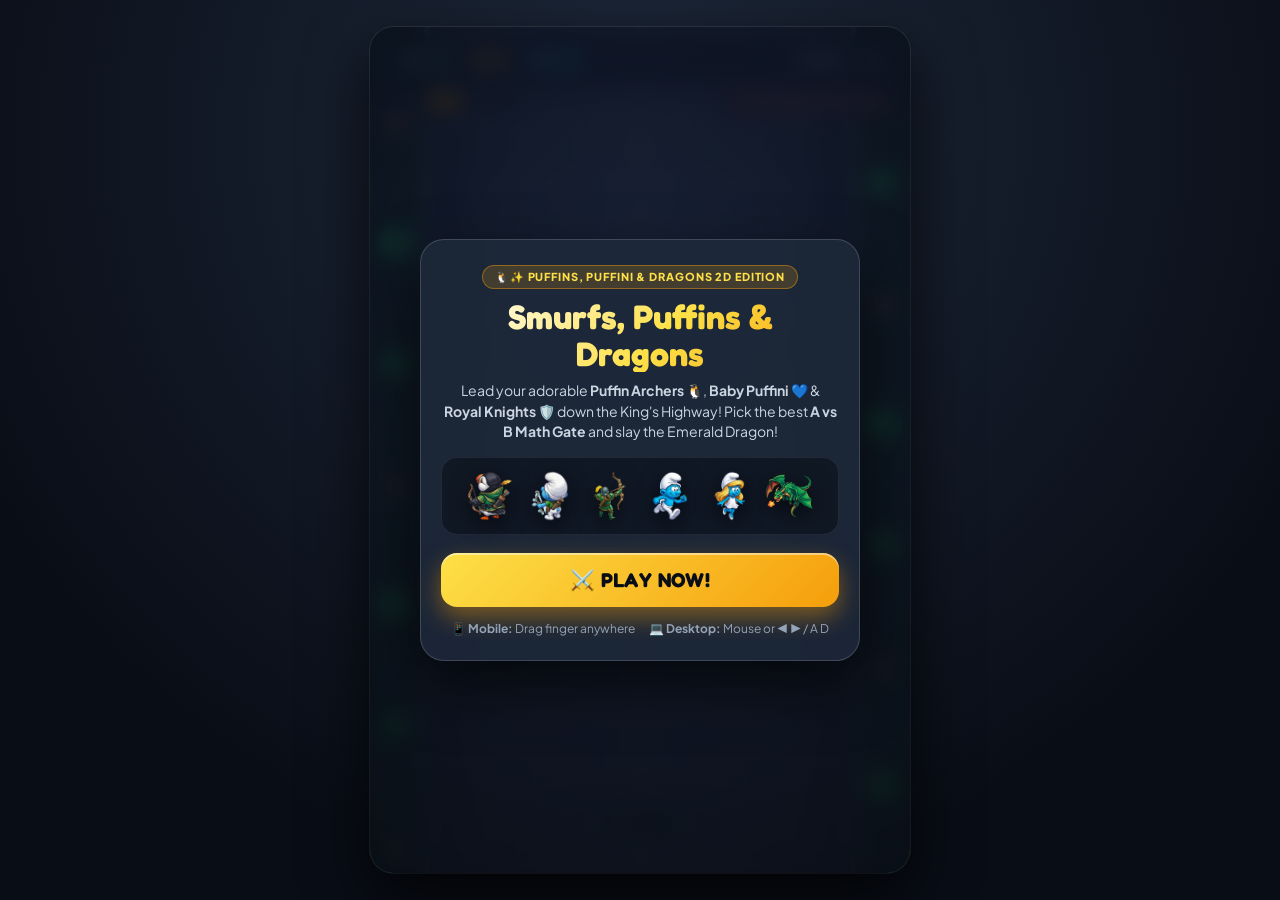
==== commit bff00567: "feat(smurfs-and-dragons): add Puffin Archers, Baby Puffini & organic Poisson-disc swarm" ====
--- a/games/smurfs-and-dragons/index.html
+++ b/games/smurfs-and-dragons/index.html
@@ -3,7 +3,7 @@
 <head>
   <meta charset="UTF-8" />
   <meta name="viewport" content="width=device-width, initial-scale=1.0, maximum-scale=1.0, user-scalable=no, viewport-fit=cover" />
-  <title>Smurfs & Dragons: Math Kingdom (2D NanoBanana Edition)</title>
+  <title>Smurfs, Puffins & Dragons: Math Kingdom (2D NanoBanana Edition)</title>
   <link rel="preconnect" href="https://fonts.googleapis.com">
   <link rel="preconnect" href="https://fonts.gstatic.com" crossorigin>
   <link href="https://fonts.googleapis.com/css2?family=Fredoka:wght@500;600;700&family=JetBrains+Mono:wght@600;700;800&family=Plus+Jakarta+Sans:wght@500;600;700;800&display=swap" rel="stylesheet">
@@ -295,7 +295,7 @@
 
     .hero-card {
       width: 100%;
-      max-width: 430px;
+      max-width: 440px;
       background: rgba(30, 41, 59, 0.88);
       border: 1px solid rgba(255, 255, 255, 0.16);
       border-radius: 24px;
@@ -321,7 +321,7 @@
 
     .hero-title {
       font-family: 'Fredoka', sans-serif;
-      font-size: clamp(28px, 6vw, 36px);
+      font-size: clamp(26px, 6vw, 34px);
       font-weight: 700;
       line-height: 1.08;
       background: linear-gradient(135deg, #FFFFFF 0%, #FDE047 55%, #F59E0B 100%);
@@ -341,26 +341,27 @@
       display: flex;
       align-items: center;
       justify-content: center;
-      gap: 12px;
+      gap: 8px;
       margin: 12px 0 18px;
-      padding: 12px;
+      padding: 12px 8px;
       border-radius: 16px;
       background: rgba(9, 13, 22, 0.55);
       border: 1px solid rgba(255, 255, 255, 0.08);
     }
 
     .sprite-showcase img {
-      width: 58px;
-      height: 58px;
+      width: 52px;
+      height: 52px;
       object-fit: contain;
       filter: drop-shadow(0 6px 10px rgba(0, 0, 0, 0.6));
       animation: floatBob 2.2s ease-in-out infinite;
     }
 
-    .sprite-showcase img:nth-child(2) { animation-delay: 0.3s; }
-    .sprite-showcase img:nth-child(3) { animation-delay: 0.6s; }
-    .sprite-showcase img:nth-child(4) { animation-delay: 0.9s; }
-    .sprite-showcase img:nth-child(5) { animation-delay: 1.2s; }
+    .sprite-showcase img:nth-child(2) { animation-delay: 0.25s; }
+    .sprite-showcase img:nth-child(3) { animation-delay: 0.5s; }
+    .sprite-showcase img:nth-child(4) { animation-delay: 0.75s; }
+    .sprite-showcase img:nth-child(5) { animation-delay: 1.0s; }
+    .sprite-showcase img:nth-child(6) { animation-delay: 1.25s; }
 
     @keyframes floatBob {
       0%, 100% { transform: translateY(0px) rotate(-2deg); }
@@ -436,8 +437,8 @@
     <!-- Top HUD -->
     <div id="top-hud">
       <div class="hud-group">
-        <div class="stat-pill army" title="Your Knight Squadron">
-          <span>🏹</span>
+        <div class="stat-pill army" title="Your Puffin, Puffino & Knight Squadron">
+          <span>🐧🏹</span>
           <span id="hud-army">1</span>
         </div>
         <div class="stat-pill score" title="Score">
@@ -486,10 +487,10 @@
     <!-- Title Screen Overlay -->
     <div id="start-modal" class="overlay-modal">
       <div class="hero-card">
-        <div class="badge-tag">✨ NanoBanana 2D Sprite Edition</div>
-        <h1 class="hero-title">Smurfs &amp; Dragons</h1>
+        <div class="badge-tag">🐧✨ Puffins, Puffini &amp; Dragons 2D Edition</div>
+        <h1 class="hero-title">Smurfs, Puffins &amp; Dragons</h1>
         <p class="hero-subtitle">
-          Lead your Royal Archers down the King's Highway! Pick the best <strong>A vs B Math Gate</strong>, dodge traps, rescue <strong>Puffetta</strong>, and slay the Emerald Dragon!
+          Lead your adorable <strong>Puffin Archers 🐧</strong>, <strong>Baby Puffini 💙</strong> &amp; <strong>Royal Knights 🛡️</strong> down the King's Highway! Pick the best <strong>A vs B Math Gate</strong> and slay the Emerald Dragon!
         </p>
         <div class="sprite-showcase" id="title-sprites"></div>
         <button id="btn-start" class="cta-btn">⚔️ PLAY NOW!</button>
@@ -517,7 +518,7 @@
           </div>
           <div class="summary-box">
             <div class="summary-val" id="end-peak">1</div>
-            <div class="summary-lbl">Peak Knights</div>
+            <div class="summary-lbl">Peak Squad</div>
           </div>
         </div>
         <button id="btn-play-again" class="cta-btn">🔄 PLAY AGAIN</button>
@@ -527,9 +528,9 @@
 
   <script>
     // =========================================================================
-    // 1. NANOBANANA ALPHA-TRANSPARENT 2D SPRITES (ZERO RECTANGULAR BORDERS)
-    // =========================================================================
-    const SPRITE_DATA = {"dragon_down": "[data-uri]", "dragon_up": "[data-uri]", "knight_archer": "[data-uri]", "puffetta": "[data-uri]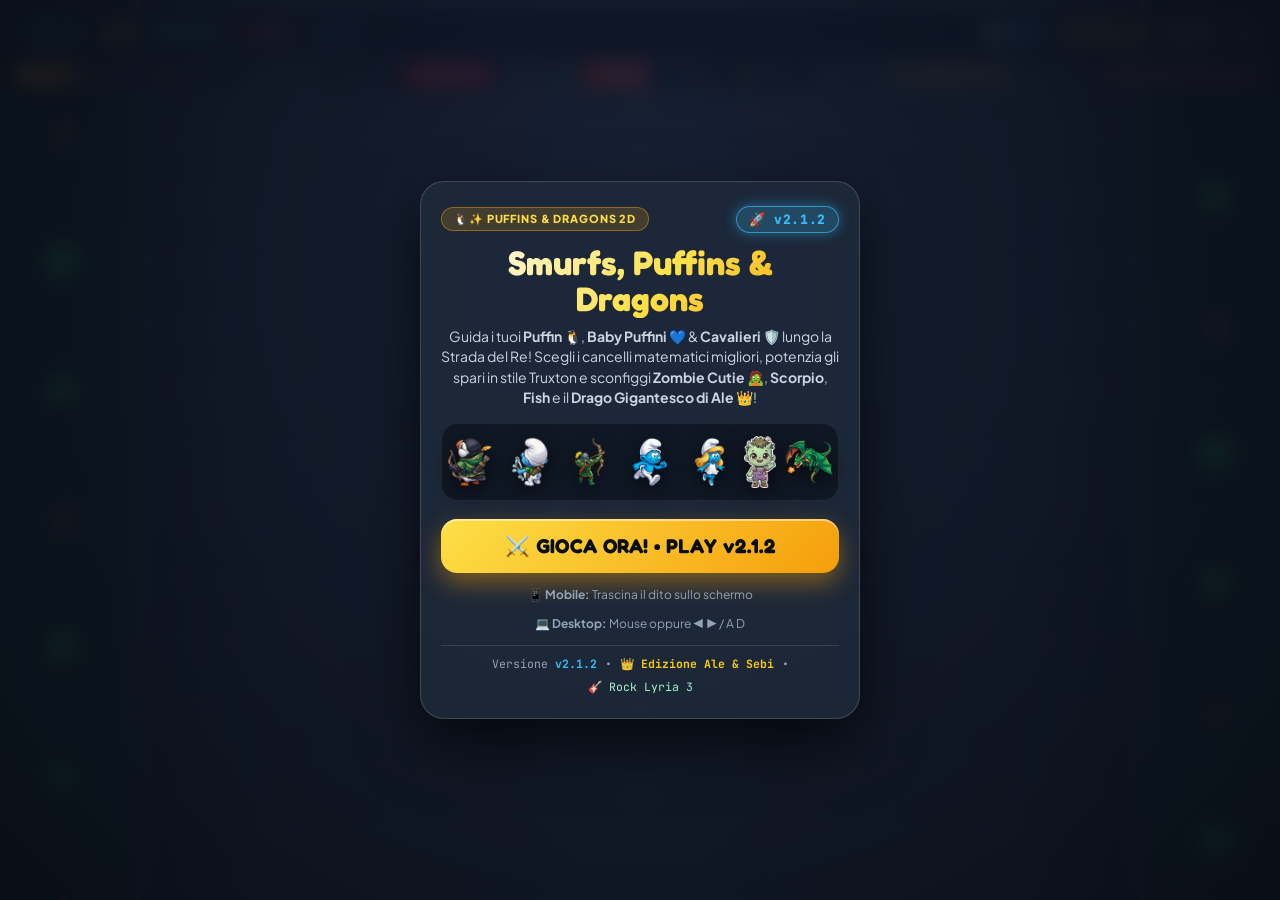
==== commit 94c3dd9b: "🚀 feat(smurfs-and-dragons): sync v2.1.3 with Firebase (integer math gates, Lyria 3 rock & PWA)" ====
--- a/games/smurfs-and-dragons/index.html
+++ b/games/smurfs-and-dragons/index.html
@@ -3,7 +3,7 @@
 <head>
   <meta charset="UTF-8" />
   <meta name="viewport" content="width=device-width, initial-scale=1.0, maximum-scale=1.0, user-scalable=no, viewport-fit=cover" />
-  <title>Smurfs, Puffins & Dragons: Math Kingdom (2D NanoBanana Edition)</title>
+  <title>Smurfs, Puffins & Dragons v2.1.2 (Edizione Ale & Sebi)</title>
   <link rel="preconnect" href="https://fonts.googleapis.com">
   <link rel="preconnect" href="https://fonts.gstatic.com" crossorigin>
   <link href="https://fonts.googleapis.com/css2?family=Fredoka:wght@500;600;700&family=JetBrains+Mono:wght@600;700;800&family=Plus+Jakarta+Sans:wght@500;600;700;800&display=swap" rel="stylesheet">
@@ -46,21 +46,18 @@
 
     #app-shell {
       position: relative;
-      width: 100%;
-      max-width: 540px;
+      width: 100vw;
       height: 100dvh;
-      max-height: 920px;
       display: flex;
       flex-direction: column;
       background: #141E30;
-      box-shadow: 0 24px 64px rgba(0, 0, 0, 0.75), 0 0 0 1px rgba(255, 255, 255, 0.1);
       overflow: hidden;
     }
-
     @media (min-width: 560px) {
       #app-shell {
-        height: 94dvh;
-        border-radius: 24px;
+        width: 100vw;
+        height: 100dvh;
+        border-radius: 0;
       }
     }
 
@@ -144,6 +141,51 @@
       transform: scale(0.94);
     }
 
+        /* Truxton Weapon Selector HUD */
+    .weapon-selector {
+      display: flex;
+      align-items: center;
+      gap: 4px;
+      background: rgba(15, 23, 42, 0.88);
+      backdrop-filter: blur(8px);
+      padding: 3px 6px;
+      border-radius: 12px;
+      border: 1px solid rgba(255, 255, 255, 0.16);
+      pointer-events: auto;
+    }
+
+    .weapon-btn {
+      appearance: none;
+      border: none;
+      background: transparent;
+      color: var(--text-secondary);
+      font-size: 11px;
+      font-weight: 800;
+      padding: 3px 8px;
+      border-radius: 8px;
+      cursor: pointer;
+      transition: all 0.2s ease;
+      font-family: 'Plus Jakarta Sans', sans-serif;
+    }
+
+    .weapon-btn[data-wep="RED"].active {
+      background: #EF4444;
+      color: #FFFFFF;
+      box-shadow: 0 0 12px rgba(239, 68, 68, 0.65);
+    }
+
+    .weapon-btn[data-wep="BLUE"].active {
+      background: #0284C7;
+      color: #FFFFFF;
+      box-shadow: 0 0 12px rgba(2, 132, 199, 0.65);
+    }
+
+    .weapon-btn[data-wep="GREEN"].active {
+      background: #10B981;
+      color: #FFFFFF;
+      box-shadow: 0 0 12px rgba(16, 185, 129, 0.65);
+    }
+
     /* Sub-ribbon for Age Tier & Quick Test Controls */
     #sub-hud {
       position: absolute;
@@ -158,16 +200,41 @@
       pointer-events: none;
     }
 
-    .tier-selector, .test-actions {
+    .tier-selector, .diff-selector, .test-actions {
       display: flex;
       align-items: center;
       gap: 4px;
-      background: rgba(15, 23, 42, 0.78);
+      background: rgba(15, 23, 42, 0.85);
       backdrop-filter: blur(8px);
       padding: 4px 6px;
       border-radius: 12px;
-      border: 1px solid rgba(255, 255, 255, 0.12);
+      border: 1px solid rgba(255, 255, 255, 0.16);
       pointer-events: auto;
+    }
+
+    .diff-btn {
+      appearance: none;
+      border: none;
+      background: transparent;
+      color: var(--text-secondary);
+      font-size: 11px;
+      font-weight: 800;
+      padding: 3px 8px;
+      border-radius: 8px;
+      cursor: pointer;
+      transition: all 0.2s ease;
+    }
+
+    .diff-btn.active {
+      background: #E11D48;
+      color: #FFFFFF;
+      box-shadow: 0 0 12px rgba(225, 29, 72, 0.6);
+    }
+    
+    .diff-btn[data-diff="NORMAL"].active {
+      background: #10B981;
+      color: #FFFFFF;
+      box-shadow: 0 0 12px rgba(16, 185, 129, 0.6);
     }
 
     .tier-btn {
@@ -250,6 +317,38 @@
       margin-top: 2px;
     }
 
+    
+    /* Bottom-Left Big Party Base Number Widget */
+    #party-counter-widget {
+      position: absolute;
+      left: 14px;
+      bottom: 16px;
+      z-index: 24;
+      display: none;
+      align-items: center;
+      gap: 12px;
+      padding: 8px 16px;
+      background: rgba(15, 23, 42, 0.90);
+      backdrop-filter: blur(14px);
+      -webkit-backdrop-filter: blur(14px);
+      border: 2px solid rgba(56, 189, 248, 0.75);
+      border-radius: 20px;
+      box-shadow: 0 10px 35px rgba(0, 0, 0, 0.6), 0 0 18px rgba(56, 189, 248, 0.35);
+      pointer-events: none;
+      user-select: none;
+      transition: transform 0.15s ease;
+    }
+
+    #big-party-counter.pulse-anim {
+      animation: counterPop 0.25s ease-out;
+    }
+
+    @keyframes counterPop {
+      0% { transform: scale(1); }
+      50% { transform: scale(1.22); color: #FDE047; text-shadow: 0 0 16px rgba(250, 204, 21, 0.85); }
+      100% { transform: scale(1); }
+    }
+
     /* Canvas Container */
     #canvas-wrap {
       position: relative;
@@ -447,21 +546,43 @@
         </div>
         <div class="stat-pill wave" title="Current Wave">
           <span>🌊</span>
-          <span id="hud-wave">1/9</span>
+          <span id="hud-wave">1/10</span>
+        </div>
+        <div class="stat-pill strikes" id="pill-strikes" title="Errori di calcolo (Al 3° errore: Game Over!)" style="border-color: rgba(244, 63, 94, 0.5); background: rgba(244, 63, 94, 0.18);">
+          <span>❌</span>
+          <span id="hud-strikes" style="color: #FDA4AF; font-weight: 800; font-family: 'JetBrains Mono', monospace;">0/3</span>
+        </div>
+        <div class="stat-pill version" title="Versione del Gioco" style="font-size: 11px; padding: 3px 8px; color: #38BDF8; border-color: rgba(56, 189, 248, 0.45); background: rgba(56, 189, 248, 0.14);">
+          v2.1.2
         </div>
       </div>
       <div class="hud-group">
-        <button id="btn-mute" class="hud-btn" title="Toggle Sound Effects & Voice">🔊 SFX</button>
-        <button id="btn-restart" class="hud-btn" title="Restart Game">↺</button>
+        <button id="btn-pause" class="hud-btn" style="background: rgba(56, 189, 248, 0.22); border-color: rgba(56, 189, 248, 0.5); color: #38BDF8; font-weight: 800;" title="Metti in Pausa (Tasto P)">⏸️ Pausa</button>
+        <button id="btn-bgm" class="hud-btn" style="background: rgba(234, 179, 8, 0.22); border-color: rgba(234, 179, 8, 0.45); color: #FDE047;" title="Colonna Sonora Rock Lyria 3 (Chitarra, Basso & Batteria)">🎸 Rock: ON</button>
+        <button id="btn-mute" class="hud-btn" title="Effetti Sonori & Voci">🔊 SFX</button>
+        <button id="btn-restart" class="hud-btn" title="Riavvia Gioco">↺</button>
       </div>
     </div>
 
     <!-- Secondary Ribbon: Age Tier & Comedy SFX Test -->
     <div id="sub-hud">
-      <div class="tier-selector" role="group" aria-label="Math Age Tier">
-        <button class="tier-btn" data-tier="1">6-7y</button>
-        <button class="tier-btn active" data-tier="2">8-9y</button>
-        <button class="tier-btn" data-tier="3">10+y</button>
+      <div class="tier-selector" role="group" aria-label="Math Difficulty Tier">
+        <button class="tier-btn active" data-tier="1" title="Nuovo Facile (9-10 anni)">🐣 9-10y</button>
+        <button class="tier-btn" data-tier="2" title="Sneaky &amp; Veloce (11-13 anni)">🔥 11-13y</button>
+        <button class="tier-btn" data-tier="3" title="Papa Mode (Impossibile per i bimbi!)">👑 Papa Mode</button>
+      </div>
+      <div class="diff-selector" role="group" aria-label="Difficulty Mode">
+        <button class="diff-btn" data-diff="NORMAL">🌱 Normal</button>
+        <button class="diff-btn active" data-diff="HARD">🔥 DIFFICULT</button>
+      </div>
+      <!-- Truxton Weapons & Power Level Selector -->
+      <div class="weapon-selector" role="group" aria-label="Truxton Weapons">
+        <button class="weapon-btn active" data-wep="RED" title="Forte Verticale: laser perforante pesante">🔴 Vulcan</button>
+        <button class="weapon-btn" data-wep="BLUE" title="Ventaglio Radiale: copre tutta la strada">🔵 Spread</button>
+        <button class="weapon-btn" data-wep="GREEN" title="Truxton Thunder: fulmini verdi a ricerca automatica (danno bilanciato -50%)">🟢 Thunder</button>
+      </div>
+      <div id="power-badge" style="background: rgba(250, 204, 21, 0.18); border: 1px solid rgba(250, 204, 21, 0.45); border-radius: 10px; padding: 2px 7px; font-size: 11px; font-weight: 800; color: #FDE047; font-family: 'JetBrains Mono', monospace; pointer-events: auto;" title="Truxton Power: Raccogli 3 [P] per L2 (3x), poi altri 5 [P] per L3 (5x)!">
+        ⚡ <span id="wep-lvl-badge">L1 (1x)</span> <span id="pow-progress" style="letter-spacing: 1px;">[□□□]</span>
       </div>
       <div class="test-actions">
         <button id="btn-test-oops" class="hud-btn" style="font-size:11px; padding:3px 8px; background:rgba(244,63,94,0.22); border-color:rgba(244,63,94,0.45); color:#FDA4AF;">
@@ -484,19 +605,79 @@
       <canvas id="game-canvas"></canvas>
     </div>
 
+    <!-- Bottom-Left Big Party Base Number Widget (SOLO IL NUMERO) -->
+    <div id="party-counter-widget" style="display: none; padding: 4px 16px; border-radius: 999px;">
+      <span id="big-party-counter" style="
+        display: inline-block;
+        font-family: 'JetBrains Mono', monospace;
+        font-size: 40px;
+        font-weight: 900;
+        color: #38BDF8;
+        text-shadow: 0 0 18px rgba(56, 189, 248, 0.85);
+        line-height: 1;
+      ">1</span>
+    </div>
+
     <!-- Title Screen Overlay -->
     <div id="start-modal" class="overlay-modal">
       <div class="hero-card">
-        <div class="badge-tag">🐧✨ Puffins, Puffini &amp; Dragons 2D Edition</div>
+        <div style="display: flex; align-items: center; justify-content: space-between; gap: 8px; margin-bottom: 12px; flex-wrap: wrap;">
+          <div class="badge-tag" style="margin-bottom: 0;">🐧✨ Puffins &amp; Dragons 2D</div>
+          <div class="version-badge" style="display: inline-flex; align-items: center; gap: 6px; padding: 4px 12px; border-radius: 999px; background: rgba(56, 189, 248, 0.22); border: 1.5px solid rgba(56, 189, 248, 0.65); color: #38BDF8; font-size: 13px; font-weight: 800; font-family: 'JetBrains Mono', monospace; letter-spacing: 0.05em; box-shadow: 0 0 14px rgba(56, 189, 248, 0.45);">
+            🚀 v2.1.2
+          </div>
+        </div>
         <h1 class="hero-title">Smurfs, Puffins &amp; Dragons</h1>
         <p class="hero-subtitle">
-          Lead your adorable <strong>Puffin Archers 🐧</strong>, <strong>Baby Puffini 💙</strong> &amp; <strong>Royal Knights 🛡️</strong> down the King's Highway! Pick the best <strong>A vs B Math Gate</strong> and slay the Emerald Dragon!
+          Guida i tuoi <strong>Puffin 🐧</strong>, <strong>Baby Puffini 💙</strong> &amp; <strong>Cavalieri 🛡️</strong> lungo la Strada del Re! Scegli i cancelli matematici migliori, potenzia gli spari in stile Truxton e sconfiggi <strong>Zombie Cutie 🧟</strong>, <strong>Scorpio</strong>, <strong>Fish</strong> e il <strong>Drago Gigantesco di Ale 👑</strong>!
         </p>
         <div class="sprite-showcase" id="title-sprites"></div>
-        <button id="btn-start" class="cta-btn">⚔️ PLAY NOW!</button>
+        <button id="btn-start" class="cta-btn">⚔️ GIOCA ORA! • PLAY v2.1.2</button>
         <div class="controls-hint">
-          <span>📱 <strong>Mobile:</strong> Drag finger anywhere</span>
-          <span>💻 <strong>Desktop:</strong> Mouse or ◀ ▶ / A D</span>
+          <span>📱 <strong>Mobile:</strong> Trascina il dito sullo schermo</span>
+          <span>💻 <strong>Desktop:</strong> Mouse oppure ◀ ▶ / A D</span>
+        </div>
+        <div style="margin-top: 14px; font-size: 11.5px; font-family: 'JetBrains Mono', monospace; color: #94A3B8; text-align: center; border-top: 1px solid rgba(255, 255, 255, 0.12); padding-top: 10px; display: flex; align-items: center; justify-content: center; gap: 8px; flex-wrap: wrap;">
+          <span>Versione <strong style="color: #38BDF8;">v2.1.2</strong></span>
+          <span>•</span>
+          <span style="color: #FACC15; font-weight: 700;">👑 Edizione Ale &amp; Sebi</span>
+          <span>•</span>
+          <span style="color: #A7F3D0;">🎸 Rock Lyria 3</span>
+        </div>
+      </div>
+    </div>
+
+    <!-- Pause Overlay Banner (Transparent Hover: 90% Screen Visible for Screenshots) -->
+    <div id="pause-modal" class="overlay-modal hidden" style="background: rgba(9, 13, 22, 0.10); backdrop-filter: none; -webkit-backdrop-filter: none; justify-content: flex-start; padding-top: 75px; pointer-events: none;">
+      <div style="
+        background: rgba(15, 23, 42, 0.92);
+        border: 2px solid rgba(56, 189, 248, 0.7);
+        border-radius: 20px;
+        padding: 12px 24px;
+        box-shadow: 0 12px 36px rgba(0, 0, 0, 0.7), 0 0 20px rgba(56, 189, 248, 0.35);
+        display: flex;
+        align-items: center;
+        gap: 18px;
+        pointer-events: auto;
+      ">
+        <div style="display: flex; align-items: center; gap: 10px;">
+          <span style="font-size: 26px;">⏸️</span>
+          <div>
+            <div style="font-family: 'Fredoka', sans-serif; font-size: 16px; font-weight: 700; color: #38BDF8;">PAUSA TATTICA</div>
+            <div style="font-family: 'JetBrains Mono', monospace; font-size: 11px; color: #94A3B8;">
+              Soldati: <strong id="pause-army" style="color:#38BDF8;">1</strong> &nbsp;|&nbsp;
+              Punti: <strong id="pause-score" style="color:#FDE047;">0</strong> &nbsp;|&nbsp;
+              Ondata: <strong id="pause-wave" style="color:#A7F3D0;">1/10</strong>
+            </div>
+          </div>
+        </div>
+        <div style="display: flex; align-items: center; gap: 8px;">
+          <button id="btn-resume" class="hud-btn" style="background: #0284C7; color: #FFFFFF; font-weight: 800; padding: 7px 16px; border-radius: 10px; font-size: 12px; cursor: pointer;">
+            ▶️ Riprendi (P)
+          </button>
+          <button id="btn-pause-restart" class="hud-btn" style="background: rgba(239, 68, 68, 0.2); border: 1px solid rgba(239, 68, 68, 0.45); color: #FDA4AF; padding: 7px 12px; border-radius: 10px; font-size: 12px; cursor: pointer;">
+            ↺ Riavvia
+          </button>
         </div>
       </div>
     </div>
@@ -521,17 +702,21 @@
             <div class="summary-lbl">Peak Squad</div>
           </div>
         </div>
-        <button id="btn-play-again" class="cta-btn">🔄 PLAY AGAIN</button>
+        <button id="btn-play-again" class="cta-btn">🔄 GIOCA ANCORA • PLAY AGAIN</button>
+        <div style="margin-top: 14px; font-size: 11px; font-family: 'JetBrains Mono', monospace; color: #64748B; text-align: center;">
+          Smurfs, Puffins &amp; Dragons • <span style="color: #38BDF8; font-weight: 700;">v2.1.2</span>
+        </div>
       </div>
     </div>
   </div>
+
+  <audio id="bgm-audio" src="bgm_rock_full.mp3" loop preload="auto"></audio>
 
   <script>
     // =========================================================================
     // 1. NANOBANANA ALPHA-TRANSPARENT 2D SPRITES (8 SPRITES, ZERO BOXES!)
     // =========================================================================
-    const SPRITE_DATA = {"baby_puffino": "[data-uri]", "dragon_down": "[data-uri]", "dragon_up": "[data-uri]", "knight_archer": "[data-uri]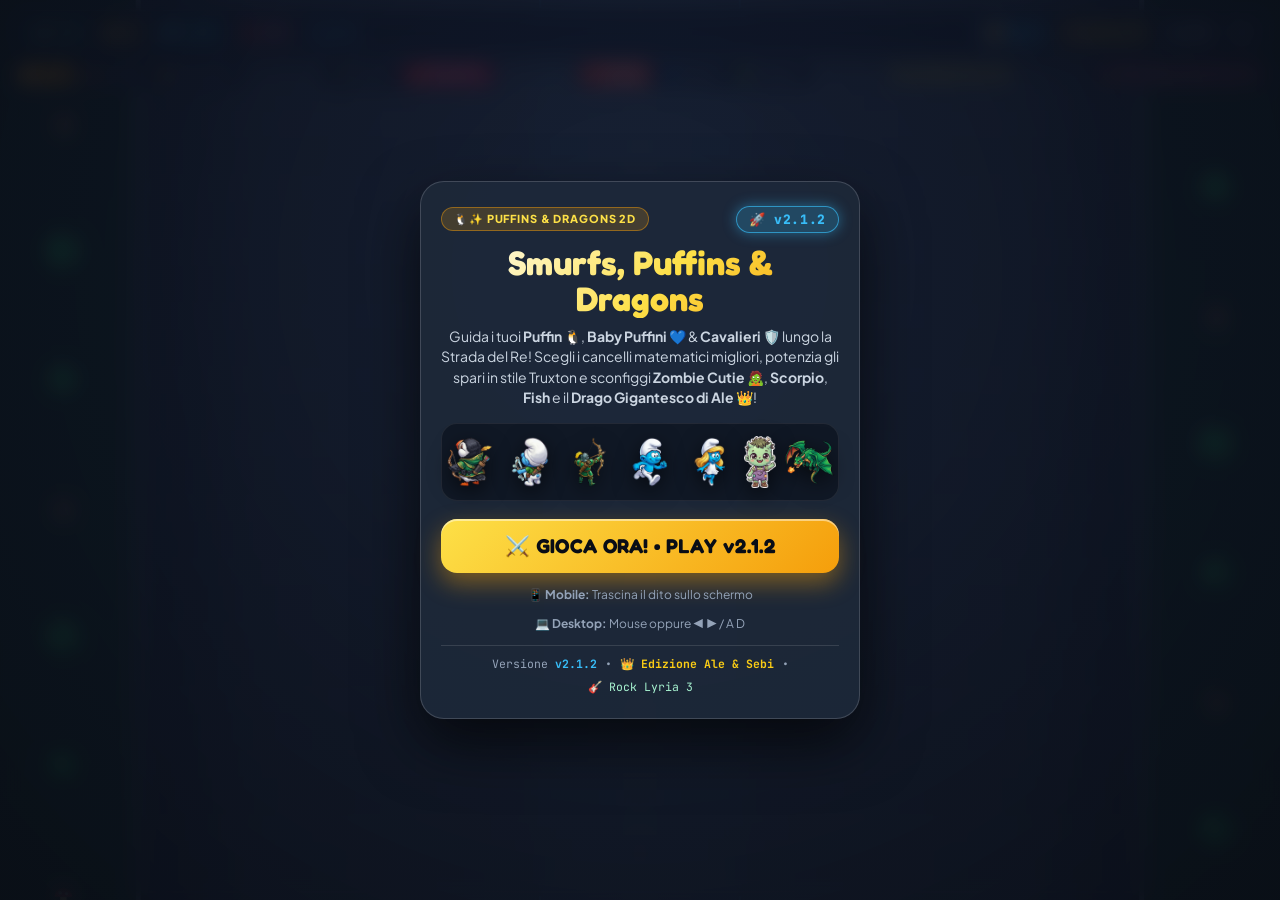
==== commit a93bd121: "🚀 feat(smurfs-and-dragons): sync v2.1.4 with Firebase (integer math gates, Lyria 3 rock & PWA)" ====
--- a/games/smurfs-and-dragons/index.html
+++ b/games/smurfs-and-dragons/index.html
@@ -1458,25 +1458,59 @@
 
       const isPositive = !wantNegative;
 
+      // Determine effective math difficulty level (1 = Easy/8-10y, 2 = Medium/11-13y, 3 = Hard/Papa Mode)
+      // Note: if player explicitly sets difficulty === 'NORMAL' on Tier 1, it's super kid-friendly;
+      // Tier 1 = Easy, Tier 2 = Medium, Tier 3 = Hard (or if Tier 3 / Papa Mode is selected).
+      const mathLevel = tier;
+
       if (isPositive) {
-        if (tier === 1) {
-          // TIER 1: 8-10 ANNI (Base Intera)
-          const mul = (n < 12 && Math.random() < 0.35) ? 3 : 2;
-          const delta = (Math.random() < 0.5 ? 1 : -1) * (Math.floor(Math.random() * 5) + 1);
-          let addVal = Math.max(2, n * (mul - 1) + delta);
-          if (n + addVal === n * mul) addVal += 1;
+        if (mathLevel === 1) {
+          // EASY (8-10 ANNI): Generous spread (35%-65% difference) + friendly round numbers (multiples of 5 or 10 when n >= 10)
+          // Example at n=30, ×2 (gain=30): addVal is 10, 15, 20, or 45, 50 — never 33!
+          const mul = (n < 10 && Math.random() < 0.30) ? 3 : 2;
+          const multGain = n * (mul - 1);
+          const sign = Math.random() < 0.55 ? -1 : 1; // Slightly favor × being bigger or clearly smaller
+          const spreadRatio = 0.35 + Math.random() * 0.30; // 35% to 65% away from multGain!
+          const minSpread = Math.max(4, Math.round(multGain * 0.30));
+          let rawAdd = Math.round(multGain + sign * Math.max(minSpread, multGain * spreadRatio));
+
+          // Snap to friendly round numbers for kids mental math!
+          if (n >= 20 && rawAdd >= 10) {
+            rawAdd = Math.round(rawAdd / 5) * 5;
+          } else if (n >= 10 && rawAdd >= 6) {
+            rawAdd = Math.round(rawAdd / 2) * 2;
+          }
+          let addVal = Math.max(2, rawAdd);
+          if (Math.abs(addVal - multGain) < minSpread) {
+            addVal = sign < 0 ? Math.max(2, multGain - minSpread) : multGain + minSpread;
+          }
+          if (n + addVal === n * mul) addVal += 5;
+
           leftGate = { op: '+', val: addVal, label: `+${addVal}` };
           rightGate = { op: '×', val: mul, label: `×${mul}` };
-        } else if (tier === 2) {
-          // TIER 2: 11-13 ANNI (Sneaky & Veloce)
-          const mul = Math.random() < 0.55 ? 2 : 3;
-          const delta = (Math.random() < 0.5 ? 1 : -1) * (Math.floor(Math.random() * 4) + 1);
-          let addVal = Math.max(3, n * (mul - 1) + delta);
-          if (n + addVal === n * mul) addVal += 1;
+        } else if (mathLevel === 2) {
+          // MEDIUM (11-13 ANNI): Moderate spread (20%-38% difference) + clean numbers
+          // Example at n=30, ×2 (gain=30): addVal is around 20-24 or 36-42 (not 31-33!)
+          const mul = Math.random() < 0.60 ? 2 : 3;
+          const multGain = n * (mul - 1);
+          const sign = Math.random() < 0.5 ? -1 : 1;
+          const spreadRatio = 0.20 + Math.random() * 0.18; // 20% to 38% away from multGain
+          const minSpread = Math.max(3, Math.round(multGain * 0.18));
+          let rawAdd = Math.round(multGain + sign * Math.max(minSpread, multGain * spreadRatio));
+
+          if (n >= 30 && rawAdd >= 15) {
+            rawAdd = Math.round(rawAdd / 5) * 5;
+          }
+          let addVal = Math.max(3, rawAdd);
+          if (Math.abs(addVal - multGain) < minSpread) {
+            addVal = sign < 0 ? Math.max(3, multGain - minSpread) : multGain + minSpread;
+          }
+          if (n + addVal === n * mul) addVal += 3;
+
           leftGate = { op: '+', val: addVal, label: `+${addVal}` };
           rightGate = { op: '×', val: mul, label: `×${mul}` };
         } else {
-          // TIER 3: PAPA MODE
+          // HARD / PAPA MODE: Tight sneaky margins (±1..3 or 5%-12%) like 30×2 vs 30+33!
           const mul = Math.random() < 0.4 ? 2 : Math.random() < 0.7 ? 3 : 4;
           const delta = (Math.random() < 0.5 ? 1 : -1) * (Math.floor(Math.random() * 3) + 1);
           let addVal = Math.max(4, n * (mul - 1) + delta);
@@ -1488,12 +1522,41 @@
         // NEGATIVE GATE PAIR (- vs ÷): Guaranteed exact integer division (n % div === 0) and n >= 6!
         const div = exactDivisors[Math.floor(Math.random() * exactDivisors.length)];
         const divResult = n / div; // Exact integer!
-        const exactLossFromDiv = n - divResult; // e.g., if n=10, div=2 -> divResult=5, loss=5
-
-        const maxDelta = tier === 1 ? 4 : tier === 2 ? 3 : 2;
-        const delta = (Math.random() < 0.5 ? 1 : -1) * (Math.floor(Math.random() * maxDelta) + 1);
-        // Ensure subVal is at least 1 and at most n - 1 so n - subVal >= 1 (always positive integer!)
-        let subVal = Math.max(1, Math.min(n - 1, exactLossFromDiv + delta));
+        const exactLossFromDiv = n - divResult; // e.g., if n=30, div=2 -> divResult=15, loss=15
+
+        let subVal;
+        if (mathLevel === 1) {
+          // EASY: Clear difference between -subVal and ÷div (at least 30%-55% away from exactLossFromDiv)
+          const minDiff = Math.max(2, Math.round(exactLossFromDiv * 0.30));
+          const spread = Math.max(minDiff, Math.round(exactLossFromDiv * (0.35 + Math.random() * 0.25)));
+          const sign = Math.random() < 0.5 ? -1 : 1;
+          let candidate = exactLossFromDiv + sign * spread;
+          if (n >= 20 && candidate >= 10) {
+            candidate = Math.round(candidate / 5) * 5;
+          }
+          subVal = Math.max(1, Math.min(n - 1, candidate));
+          if (Math.abs(subVal - exactLossFromDiv) < minDiff) {
+            subVal = exactLossFromDiv - minDiff >= 1
+              ? exactLossFromDiv - minDiff
+              : Math.min(n - 1, exactLossFromDiv + minDiff);
+          }
+        } else if (mathLevel === 2) {
+          // MEDIUM: Moderate difference (18%-32% away from exactLossFromDiv)
+          const minDiff = Math.max(2, Math.round(exactLossFromDiv * 0.18));
+          const spread = Math.max(minDiff, Math.round(exactLossFromDiv * (0.20 + Math.random() * 0.15)));
+          const sign = Math.random() < 0.5 ? -1 : 1;
+          subVal = Math.max(1, Math.min(n - 1, exactLossFromDiv + sign * spread));
+          if (Math.abs(subVal - exactLossFromDiv) < minDiff) {
+            subVal = exactLossFromDiv - minDiff >= 1
+              ? exactLossFromDiv - minDiff
+              : Math.min(n - 1, exactLossFromDiv + minDiff);
+          }
+        } else {
+          // HARD / PAPA MODE: Tight margin (±1..2)
+          const delta = (Math.random() < 0.5 ? 1 : -1) * (Math.floor(Math.random() * 2) + 1);
+          subVal = Math.max(1, Math.min(n - 1, exactLossFromDiv + delta));
+        }
+
         if (subVal === exactLossFromDiv) {
           subVal = subVal < n - 1 ? subVal + 1 : Math.max(1, subVal - 1);
         }
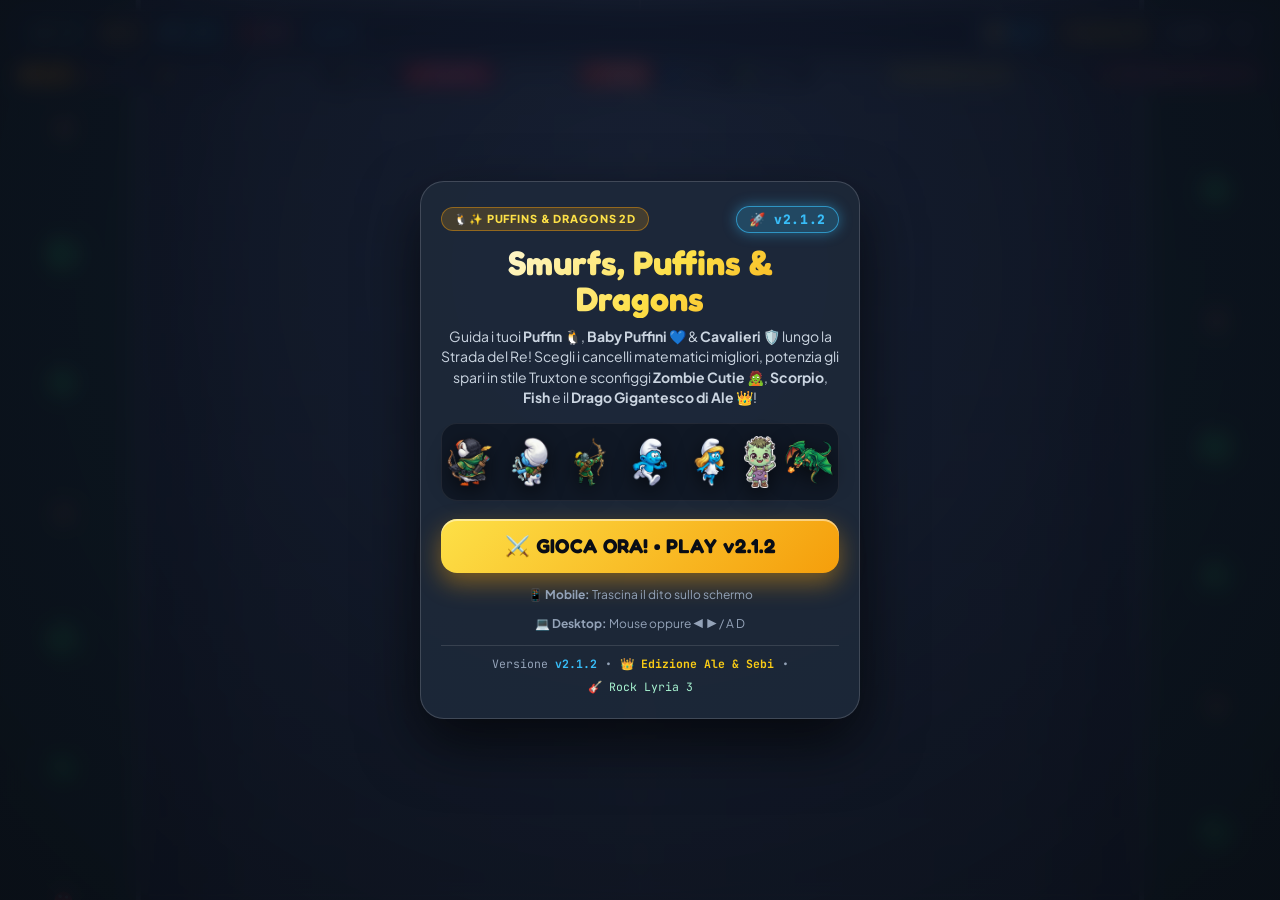
==== commit b24fc8b8: "🚀 feat(smurfs-and-dragons): sync v2.1.5 with Firebase (integer math gates, Lyria 3 rock & PWA)" ====
--- a/games/smurfs-and-dragons/index.html
+++ b/games/smurfs-and-dragons/index.html
@@ -254,21 +254,21 @@
       color: #090D16;
     }
 
-    /* A2UI Pedagogical Math Coach Banner */
+    /* A2UI Pedagogical Math Coach Banner (Positioned at bottom below player so it never hides incoming monsters!) */
     #math-coach-toast {
       position: absolute;
-      top: 98px;
+      bottom: 12px;
       left: 50%;
-      transform: translateX(-50%) translateY(-18px) scale(0.92);
+      transform: translateX(-50%) translateY(18px) scale(0.92);
       z-index: 25;
-      width: calc(100% - 28px);
-      max-width: 440px;
-      padding: 10px 14px;
+      width: calc(100% - 140px);
+      max-width: 420px;
+      padding: 8px 12px;
       border-radius: 16px;
-      background: rgba(15, 23, 42, 0.93);
+      background: rgba(15, 23, 42, 0.92);
       backdrop-filter: blur(14px);
       border: 2px solid var(--gold);
-      box-shadow: 0 14px 32px rgba(0, 0, 0, 0.55);
+      box-shadow: 0 10px 28px rgba(0, 0, 0, 0.55);
       display: flex;
       align-items: center;
       gap: 10px;
@@ -1574,25 +1574,50 @@
       const roadLeft = W * 0.11;
       const roadRight = W * 0.89;
       const roadSpan = roadRight - roadLeft;
-      const laneWidth = roadSpan * 0.40;
-      const neutralWidth = roadSpan * 0.20;
-      const gap = 5;
-
-      state.gatePairs.push({
-        y: -90,
-        height: 76,
-        resolved: false,
-        left: {
-          ...leftGate,
-          x: roadLeft + 4,
-          w: laneWidth - gap
-        },
-        right: {
-          ...rightGate,
-          x: roadLeft + laneWidth + neutralWidth + gap,
-          w: laneWidth - gap
-        }
-      });
+
+      // Positive gates (+ vs ×) leave a 20% middle corridor;
+      // Negative gates (- vs ÷) are 50/50 across the road so you CANNOT dodge them down the middle!
+      const isNegativePair = !isPositive;
+      const gap = 4;
+
+      if (isNegativePair) {
+        const halfWidth = roadSpan * 0.50;
+        state.gatePairs.push({
+          y: -90,
+          height: 76,
+          resolved: false,
+          isNegativePair: true,
+          left: {
+            ...leftGate,
+            x: roadLeft + 2,
+            w: halfWidth - gap
+          },
+          right: {
+            ...rightGate,
+            x: roadLeft + halfWidth + gap / 2,
+            w: halfWidth - gap
+          }
+        });
+      } else {
+        const laneWidth = roadSpan * 0.40;
+        const neutralWidth = roadSpan * 0.20;
+        state.gatePairs.push({
+          y: -90,
+          height: 76,
+          resolved: false,
+          isNegativePair: false,
+          left: {
+            ...leftGate,
+            x: roadLeft + 4,
+            w: laneWidth - gap
+          },
+          right: {
+            ...rightGate,
+            x: roadLeft + laneWidth + neutralWidth + gap,
+            w: laneWidth - gap
+          }
+        });
+      }
     }
 
     // =========================================================================
@@ -1607,7 +1632,7 @@
 
       // Wave 3: Orda di 15 Zombie (Richiesta di Ale!)
       if (waveNum === 3) {
-        showCoachToast('🧟', 'ATTENZIONE: ORDA DI 15 ZOMBIE!', 'Un\'ondata massiccia di zombie avanza veloce! Usa il fuoco radiale o concentrato!', 'oops');
+        showCoachToast('🧟', 'ATTENZIONE: ORDA DI 15 ZOMBIE!', 'Un\'ondata massiccia di zombie avanza veloce! Se passano ti mangiano soldati!', 'oops');
         sfx.playDragonRoar();
         const zombieCount = 15;
         const zRows = 3;
@@ -1616,7 +1641,7 @@
           for (let c = 0; c < zCols; c++) {
             const zx = roadLeft + (span / (zCols + 1)) * (c + 1) + (Math.random() - 0.5) * 20;
             const zy = -50 - r * 55 - Math.random() * 20;
-            const hp = isHard ? 6 : 4;
+            const hp = isHard ? 14 : 10;
             state.enemies.push({
               type: 'zombie',
               x: zx,
@@ -1638,7 +1663,7 @@
 
       // Wave 4: Gargamella Wizard Boss
       if (waveNum === 4) {
-        const gargHP = isHard ? 420 : 300;
+        const gargHP = isHard ? 900 : 650;
         state.enemies.push({
           type: 'gargamel',
           x: W * 0.45,
@@ -1660,7 +1685,7 @@
 
       // Wave 5: Easter Egg - Saga di Gemini (Saint Seiya)
       if (waveNum === 5) {
-        const sagaHP = isHard ? 550 : 400;
+        const sagaHP = isHard ? 1200 : 850;
         state.enemies.push({
           type: 'gemini_saga',
           x: W * 0.5,
@@ -1684,7 +1709,7 @@
 
       // Wave 6: Scorpio Milo (Richiesta Sebi)
       if (waveNum === 6) {
-        const scorpioHP = isHard ? 650 : 480;
+        const scorpioHP = isHard ? 1400 : 1000;
         state.enemies.push({
           type: 'scorpio',
           x: W * 0.5,
@@ -1708,9 +1733,9 @@
 
       // Wave 7: Draghi Elementali Rubino & Zaffiro
       if (waveNum === 7) {
-        showCoachToast('🐉', 'DRAGHI ELEMENTALI: RUBINO & ZAFFIRO! 🔥❄️', 'Due draghi elementali avanzano in coppia!', 'oops');
+        showCoachToast('🐉', 'DRAGHI ELEMENTALI: RUBINO & ZAFFIRO! 🔥❄️', 'Due corazzati draghi elementali avanzano in coppia!', 'oops');
         sfx.playDragonRoar();
-        const drgHP = isHard ? 350 : 250;
+        const drgHP = isHard ? 1500 : 1050;
         state.enemies.push({
           type: 'dragon_red',
           elementName: 'Rubino',
@@ -1719,7 +1744,7 @@
           r: 52,
           hp: drgHP,
           maxHp: drgHP,
-          vy: 42,
+          vy: 36,
           vx: 30,
           weaveAmp: 40,
           weaveFreq: 2.2,
@@ -1734,7 +1759,7 @@
           r: 52,
           hp: drgHP,
           maxHp: drgHP,
-          vy: 42,
+          vy: 36,
           vx: -30,
           weaveAmp: 40,
           weaveFreq: 2.2,
@@ -1746,7 +1771,7 @@
 
       // Wave 8: Fish / Aphrodite dei Pesci (Richiesta Sebi)
       if (waveNum === 8) {
-        const fishHP = isHard ? 720 : 520;
+        const fishHP = isHard ? 1650 : 1200;
         state.enemies.push({
           type: 'aphrodite',
           x: W * 0.5,
@@ -1768,9 +1793,9 @@
 
       // Wave 9: Draghi Elementali Ossidiana & Diamante
       if (waveNum === 9) {
-        showCoachToast('🐉', 'DRAGHI ELEMENTALI: OSSIDIANA & DIAMANTE! ⬛⚪', 'I draghi di luce e ombra uniscono le forze!', 'oops');
+        showCoachToast('🐉', 'DRAGHI ELEMENTALI: OSSIDIANA & DIAMANTE! ⬛⚪', 'I draghi corazzati di luce e ombra uniscono le forze!', 'oops');
         sfx.playDragonRoar();
-        const drgHP = isHard ? 420 : 300;
+        const drgHP = isHard ? 1900 : 1350;
         state.enemies.push({
           type: 'dragon_black',
           elementName: 'Ossidiana',
@@ -1779,7 +1804,7 @@
           r: 54,
           hp: drgHP,
           maxHp: drgHP,
-          vy: 44,
+          vy: 38,
           vx: 32,
           weaveAmp: 45,
           weaveFreq: 2.4,
@@ -1794,7 +1819,7 @@
           r: 54,
           hp: drgHP,
           maxHp: drgHP,
-          vy: 44,
+          vy: 38,
           vx: -32,
           weaveAmp: 45,
           weaveFreq: 2.4,
@@ -1806,7 +1831,7 @@
 
       // Wave 10+: IL DRAGO GIGANTESCO DI ALE (Richiesta di Ale!)
       if (waveNum >= state.totalWaves) {
-        const titanHP = isHard ? (isPapa ? 2000 : 1500) : 1000;
+        const titanHP = isHard ? (isPapa ? 5500 : 4200) : 3000;
         state.enemies.push({
           type: 'titan_dragon',
           x: W * 0.5,
@@ -1814,7 +1839,7 @@
           r: 95,
           hp: titanHP,
           maxHp: titanHP,
-          vy: 30,
+          vy: 26,
           vx: 40,
           weaveAmp: 60,
           weaveFreq: 1.6,
@@ -1948,19 +1973,26 @@
       });
     }
 
+    // Logarithmic army strength multiplier: 1 + 0.35 * log2(N)
+    // N=1 -> 1.00x | N=8 -> 2.05x | N=32 -> 2.75x | N=128 -> 3.45x | N=256 -> 3.80x
+    function getArmyLogStrength(n) {
+      const safeN = Math.max(1, n);
+      return 1 + Math.log2(safeN) * 0.35;
+    }
+
     function firePlayerVolley() {
       const n = state.army;
       const wep = state.weaponType || 'RED';
       const lvl = state.weaponLevel || 1;
       const playerY = H - 106;
-      const armyBonus = Math.floor(Math.sqrt(Math.max(1, n)));
-      const powerMult = lvl === 1 ? 1.0 : lvl === 2 ? 3.0 : 5.0;
+      const logStrength = getArmyLogStrength(n);
+      const powerMult = lvl === 1 ? 1.0 : lvl === 2 ? 1.8 : 2.6;
 
       if (wep === 'RED') {
-        // 🔴 VULCAN TITAN (Forte Verticale: 1x -> 3x -> 5x fasci super perforanti!)
+        // 🔴 VULCAN TITAN (Forte Verticale: 1x -> 2x -> 3x fasci perforanti con scala log2(N)!)
         const count = lvl === 1 ? 2 : lvl === 2 ? 4 : 6;
         const speed = 780;
-        const damage = Math.round((4 + lvl * 2) * (1 + armyBonus * 0.16) * powerMult);
+        const damage = Math.max(1, Math.round((3.5 + lvl * 1.5) * logStrength * powerMult));
         const spreadWidth = count * 12;
 
         for (let i = 0; i < count; i++) {
@@ -1985,7 +2017,7 @@
         // 🔵 TRUXTON SPREAD (Ventaglio Radiale: copre tutta la strada per sciami di nemici)
         const count = lvl === 1 ? 3 : lvl === 2 ? 5 : 7;
         const speed = 640;
-        const damage = Math.round((2.5 + lvl * 1.2) * (1 + armyBonus * 0.14) * powerMult);
+        const damage = Math.max(1, Math.round((2.2 + lvl * 1.0) * logStrength * powerMult));
         const maxAngle = lvl === 1 ? 0.28 : lvl === 2 ? 0.45 : 0.62;
 
         for (let i = 0; i < count; i++) {
@@ -2011,7 +2043,7 @@
         // Depotenziato del 50% per bilanciare l'immenso vantaggio del puntamento automatico (auto-homing)!
         const count = lvl === 1 ? 2 : lvl === 2 ? 3 : 5;
         const speed = 600;
-        const rawDamage = (3 + lvl * 1.8) * (1 + armyBonus * 0.16) * powerMult;
+        const rawDamage = (2.8 + lvl * 1.3) * logStrength * powerMult;
         const damage = Math.max(1, Math.round(rawDamage * 0.50));
 
         for (let i = 0; i < count; i++) {
@@ -2451,25 +2483,16 @@
 
         if (!pair.resolved && pair.y + pair.height >= playerY - 22 && pair.y <= playerY + 20) {
           pair.resolved = true;
-          const roadLeft = W * 0.11;
-          const roadRight = W * 0.89;
-          const roadSpan = roadRight - roadLeft;
-          const neutralMin = roadLeft + roadSpan * 0.40;
-          const neutralMax = roadLeft + roadSpan * 0.60;
-
-          // Check if player is in the 20% Middle Sanctuary Corridor!
-          if (state.playerX >= neutralMin && state.playerX <= neutralMax) {
-            state.gatesEvaluated++;
-            state.score += 20;
-            sfx.playHit && sfx.playHit(false);
-            spawnParticles(state.playerX, playerY - 20, '#38BDF8', 14, 160);
-            addFloatingText(state.playerX, playerY - 45, `🛡️ Dodged Both Gates! (${state.army} kept)`, '#38BDF8', 18);
-            showCoachToast('🛡️', 'Middle Corridor: Dodged!', `You safely dodged both math gates! Squad stays at ${state.army}.`, 'good');
-            updateHUD();
-            continue;
-          }
-
-          const pickedLeft = state.playerX < neutralMin;
+
+          // Evaluate which gate is closer to playerX by pixel distance to each gate's inner edge / center
+          // (if exact tie at the midpoint, break tie at random — NEVER allow dodging negative gates in the middle!)
+          const leftCenter = pair.left.x + pair.left.w / 2;
+          const rightCenter = pair.right.x + pair.right.w / 2;
+          const distLeft = Math.abs(state.playerX - leftCenter);
+          const distRight = Math.abs(state.playerX - rightCenter);
+          const pickedLeft = Math.abs(distLeft - distRight) < 1.0
+            ? Math.random() < 0.5
+            : distLeft < distRight;
           const oldArmy = state.army;
 
           // Safety net: if army size changed while the gate was falling (e.g., due to enemy hits)
@@ -3078,41 +3101,47 @@
         if (killed) continue;
 
         if (e.y + e.r >= playerY - 18) {
+          const isBoss = e.type === 'dragon' || e.type.startsWith('dragon_') || e.type === 'titan_dragon' || e.type === 'gargamel' || e.type === 'gemini_saga' || e.type === 'scorpio' || e.type === 'aphrodite';
           const isHard = state.difficulty === 'HARD' || state.ageTier === 3;
           const isMedium = !isHard && state.ageTier === 2;
 
-          if (isHard) {
-            // Difficile: un colpo mi uccide! (Instant game over)
+          if (isBoss && isHard) {
+            // Un Boss / Drago che sfonda in modalità Difficile elimina la squadra
             state.army = 0;
             updateHUD();
             state.screenShake = 20;
             sfx.playHit(true);
             spawnParticles(e.x, playerY, '#EF4444', 35, 240);
-            addFloatingText(e.x, playerY - 30, '💀 COLPITO! SQUADRA ELIMINATA!', '#EF4444', 22);
+            addFloatingText(e.x, playerY - 30, '💀 BOSS SFONDA LA LINEA! GAME OVER!', '#EF4444', 22);
             triggerEndState(false);
             return;
-          } else if (isMedium) {
-            // Media: un colpo toglie il 10%
-            const loss = Math.max(1, Math.round(state.army * 0.10));
+          } else {
+            // Zombie, Puffi, Guardie (e Boss in Normal/Medium) tolgono pezzi invece di uccidere istantaneamente!
+            let loss = 1;
+            if (e.type === 'zombie') {
+              loss = isHard ? Math.max(2, Math.round(state.army * 0.12)) : isMedium ? Math.max(1, Math.round(state.army * 0.08)) : 1;
+            } else if (isBoss) {
+              loss = Math.max(3, Math.round(state.army * 0.25));
+            } else if (isHard) {
+              loss = Math.max(2, Math.round(state.army * 0.15));
+            } else if (isMedium) {
+              loss = Math.max(1, Math.round(state.army * 0.10));
+            } else {
+              loss = 1;
+            }
+
             state.army = Math.max(0, state.army - loss);
-            state.screenShake = 8;
+            state.screenShake = isHard ? 9 : 6;
             sfx.playHit(false);
-            spawnParticles(e.x, playerY, '#F59E0B', 16, 160);
-            addFloatingText(e.x, playerY - 25, `-${loss} Soldati (-10%)`, '#F59E0B', 18);
+            const hitCol = e.type === 'zombie' ? '#84CC16' : isHard ? '#EF4444' : '#F59E0B';
+            spawnParticles(e.x, playerY, hitCol, 14, 150);
+            addFloatingText(e.x, playerY - 25, e.type === 'zombie' ? `🧟 GNAM! -${loss} Soldati!` : `-${loss} Soldati!`, hitCol, 18);
             state.enemies.splice(i, 1);
             updateHUD();
-            if (state.army <= 0) { triggerEndState(false); return; }
-          } else {
-            // Facile: un colpo = 1 soldato
-            const loss = 1;
-            state.army = Math.max(0, state.army - loss);
-            state.screenShake = 5;
-            sfx.playHit(false);
-            spawnParticles(e.x, playerY, '#38BDF8', 12, 120);
-            addFloatingText(e.x, playerY - 25, `-1 Soldato`, '#38BDF8', 17);
-            state.enemies.splice(i, 1);
-            updateHUD();
-            if (state.army <= 0) { triggerEndState(false); return; }
+            if (state.army <= 0) {
+              triggerEndState(false);
+              return;
+            }
           }
         }
       }
@@ -3160,23 +3189,15 @@
       ctx.fillRect(roadLeft - 5, 0, 5, H);
       ctx.fillRect(roadLeft + roadWidth, 0, 5, H);
 
-      // 40% - 20% - 40% Corridor Guides (Left Gate / Middle Neutral Sanctuary / Right Gate)
-      const neutralL = roadLeft + roadWidth * 0.40;
-      const neutralR = roadLeft + roadWidth * 0.60;
+      // Subtle center lane divider (50/50 split)
       ctx.save();
-      ctx.setLineDash([8, 8]);
-      ctx.strokeStyle = 'rgba(56, 189, 248, 0.28)';
+      ctx.setLineDash([10, 10]);
+      ctx.strokeStyle = 'rgba(255, 255, 255, 0.14)';
       ctx.lineWidth = 2;
       ctx.beginPath();
-      ctx.moveTo(neutralL, 0);
-      ctx.lineTo(neutralL, H);
-      ctx.moveTo(neutralR, 0);
-      ctx.lineTo(neutralR, H);
+      ctx.moveTo(W * 0.5, 0);
+      ctx.lineTo(W * 0.5, H);
       ctx.stroke();
-
-      // Middle corridor subtle sanctuary glow
-      ctx.fillStyle = 'rgba(56, 189, 248, 0.05)';
-      ctx.fillRect(neutralL, 0, neutralR - neutralL, H);
       ctx.restore();
 
       ctx.strokeStyle = 'rgba(255, 255, 255, 0.08)';
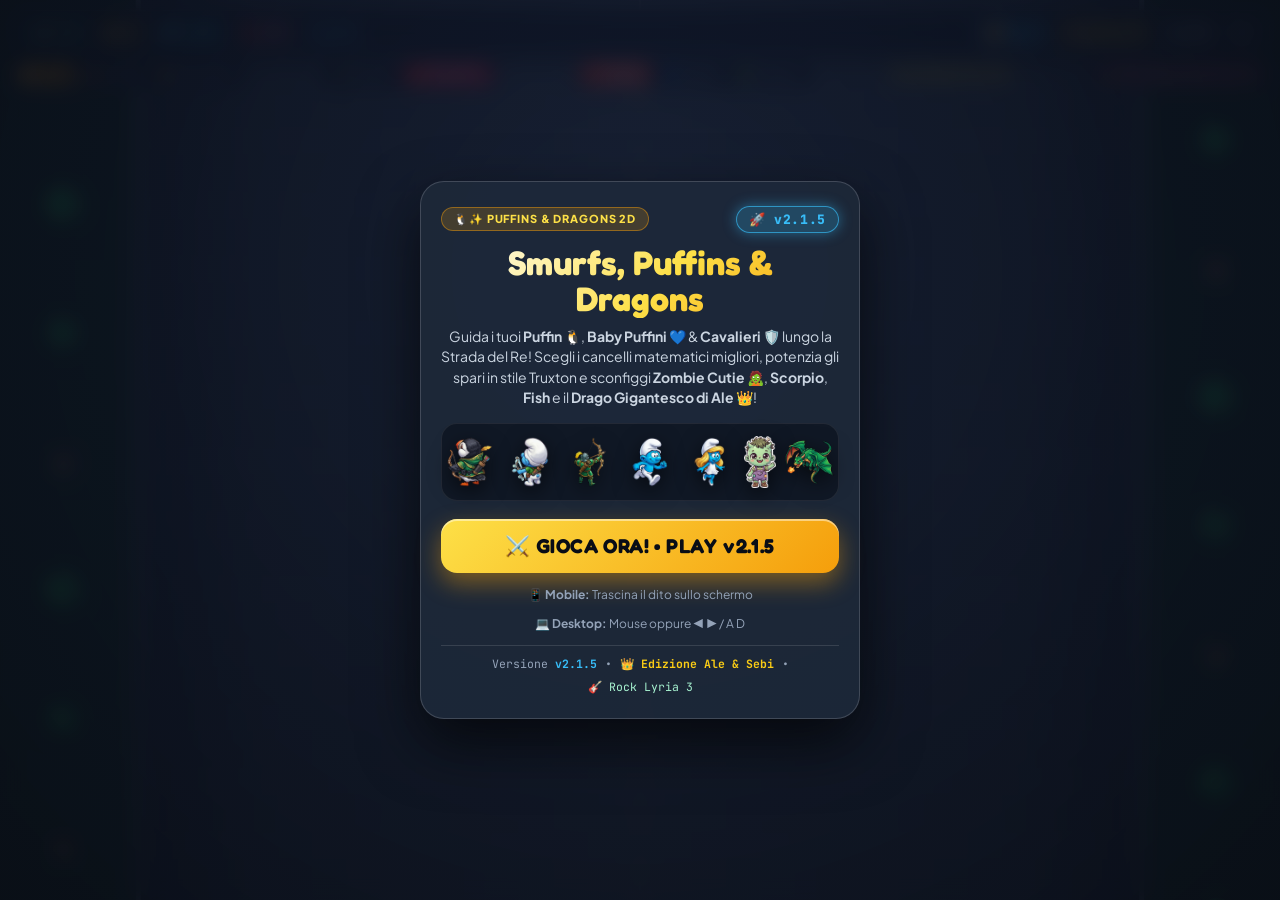
==== commit 2d715001: "🚀 feat(smurfs-and-dragons): sync v2.1.5 with Firebase (integer math gates, Lyria 3 rock & PWA)" ====
--- a/games/smurfs-and-dragons/index.html
+++ b/games/smurfs-and-dragons/index.html
@@ -3,7 +3,7 @@
 <head>
   <meta charset="UTF-8" />
   <meta name="viewport" content="width=device-width, initial-scale=1.0, maximum-scale=1.0, user-scalable=no, viewport-fit=cover" />
-  <title>Smurfs, Puffins & Dragons v2.1.2 (Edizione Ale & Sebi)</title>
+  <title>Smurfs, Puffins & Dragons v2.1.5 (Edizione Ale & Sebi)</title>
   <link rel="preconnect" href="https://fonts.googleapis.com">
   <link rel="preconnect" href="https://fonts.gstatic.com" crossorigin>
   <link href="https://fonts.googleapis.com/css2?family=Fredoka:wght@500;600;700&family=JetBrains+Mono:wght@600;700;800&family=Plus+Jakarta+Sans:wght@500;600;700;800&display=swap" rel="stylesheet">
@@ -553,7 +553,7 @@
           <span id="hud-strikes" style="color: #FDA4AF; font-weight: 800; font-family: 'JetBrains Mono', monospace;">0/3</span>
         </div>
         <div class="stat-pill version" title="Versione del Gioco" style="font-size: 11px; padding: 3px 8px; color: #38BDF8; border-color: rgba(56, 189, 248, 0.45); background: rgba(56, 189, 248, 0.14);">
-          v2.1.2
+          v2.1.5
         </div>
       </div>
       <div class="hud-group">
@@ -624,7 +624,7 @@
         <div style="display: flex; align-items: center; justify-content: space-between; gap: 8px; margin-bottom: 12px; flex-wrap: wrap;">
           <div class="badge-tag" style="margin-bottom: 0;">🐧✨ Puffins &amp; Dragons 2D</div>
           <div class="version-badge" style="display: inline-flex; align-items: center; gap: 6px; padding: 4px 12px; border-radius: 999px; background: rgba(56, 189, 248, 0.22); border: 1.5px solid rgba(56, 189, 248, 0.65); color: #38BDF8; font-size: 13px; font-weight: 800; font-family: 'JetBrains Mono', monospace; letter-spacing: 0.05em; box-shadow: 0 0 14px rgba(56, 189, 248, 0.45);">
-            🚀 v2.1.2
+            🚀 v2.1.5
           </div>
         </div>
         <h1 class="hero-title">Smurfs, Puffins &amp; Dragons</h1>
@@ -632,13 +632,13 @@
           Guida i tuoi <strong>Puffin 🐧</strong>, <strong>Baby Puffini 💙</strong> &amp; <strong>Cavalieri 🛡️</strong> lungo la Strada del Re! Scegli i cancelli matematici migliori, potenzia gli spari in stile Truxton e sconfiggi <strong>Zombie Cutie 🧟</strong>, <strong>Scorpio</strong>, <strong>Fish</strong> e il <strong>Drago Gigantesco di Ale 👑</strong>!
         </p>
         <div class="sprite-showcase" id="title-sprites"></div>
-        <button id="btn-start" class="cta-btn">⚔️ GIOCA ORA! • PLAY v2.1.2</button>
+        <button id="btn-start" class="cta-btn">⚔️ GIOCA ORA! • PLAY v2.1.5</button>
         <div class="controls-hint">
           <span>📱 <strong>Mobile:</strong> Trascina il dito sullo schermo</span>
           <span>💻 <strong>Desktop:</strong> Mouse oppure ◀ ▶ / A D</span>
         </div>
         <div style="margin-top: 14px; font-size: 11.5px; font-family: 'JetBrains Mono', monospace; color: #94A3B8; text-align: center; border-top: 1px solid rgba(255, 255, 255, 0.12); padding-top: 10px; display: flex; align-items: center; justify-content: center; gap: 8px; flex-wrap: wrap;">
-          <span>Versione <strong style="color: #38BDF8;">v2.1.2</strong></span>
+          <span>Versione <strong style="color: #38BDF8;">v2.1.5</strong></span>
           <span>•</span>
           <span style="color: #FACC15; font-weight: 700;">👑 Edizione Ale &amp; Sebi</span>
           <span>•</span>
@@ -704,7 +704,7 @@
         </div>
         <button id="btn-play-again" class="cta-btn">🔄 GIOCA ANCORA • PLAY AGAIN</button>
         <div style="margin-top: 14px; font-size: 11px; font-family: 'JetBrains Mono', monospace; color: #64748B; text-align: center;">
-          Smurfs, Puffins &amp; Dragons • <span style="color: #38BDF8; font-weight: 700;">v2.1.2</span>
+          Smurfs, Puffins &amp; Dragons • <span style="color: #38BDF8; font-weight: 700;">v2.1.5</span>
         </div>
       </div>
     </div>
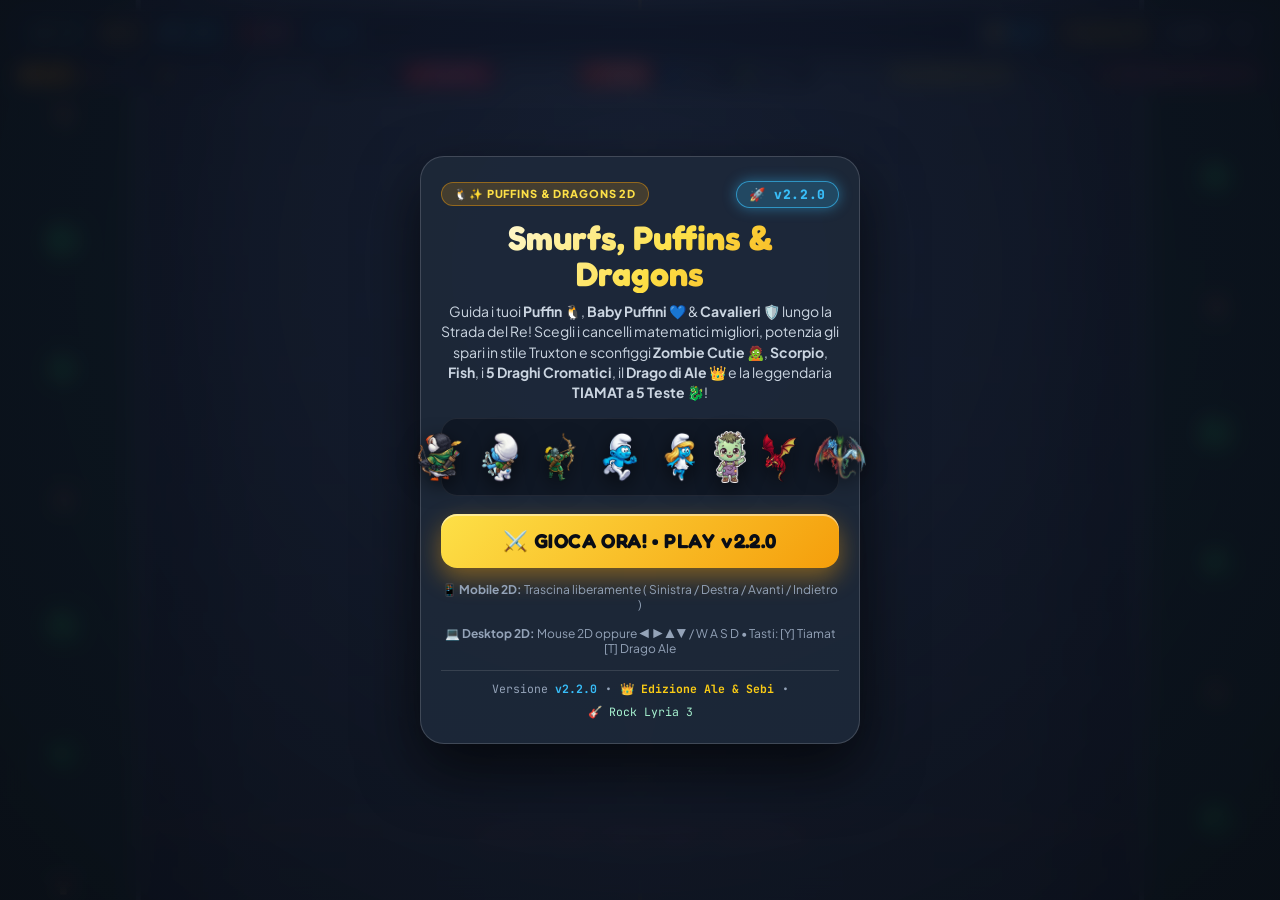
==== commit 7eb9a69d: "🚀 feat(smurfs-and-dragons): sync v2.2.0 with Tiamat 5-heads, 2D movement & clear-vocal Lyria 3 rock" ====
--- a/games/smurfs-and-dragons/index.html
+++ b/games/smurfs-and-dragons/index.html
@@ -3,7 +3,7 @@
 <head>
   <meta charset="UTF-8" />
   <meta name="viewport" content="width=device-width, initial-scale=1.0, maximum-scale=1.0, user-scalable=no, viewport-fit=cover" />
-  <title>Smurfs, Puffins & Dragons v2.1.5 (Edizione Ale & Sebi)</title>
+  <title>Smurfs, Puffins & Dragons v2.2.0 (Edizione Ale & Sebi)</title>
   <link rel="preconnect" href="https://fonts.googleapis.com">
   <link rel="preconnect" href="https://fonts.gstatic.com" crossorigin>
   <link href="https://fonts.googleapis.com/css2?family=Fredoka:wght@500;600;700&family=JetBrains+Mono:wght@600;700;800&family=Plus+Jakarta+Sans:wght@500;600;700;800&display=swap" rel="stylesheet">
@@ -553,7 +553,7 @@
           <span id="hud-strikes" style="color: #FDA4AF; font-weight: 800; font-family: 'JetBrains Mono', monospace;">0/3</span>
         </div>
         <div class="stat-pill version" title="Versione del Gioco" style="font-size: 11px; padding: 3px 8px; color: #38BDF8; border-color: rgba(56, 189, 248, 0.45); background: rgba(56, 189, 248, 0.14);">
-          v2.1.5
+          v2.2.0
         </div>
       </div>
       <div class="hud-group">
@@ -624,21 +624,21 @@
         <div style="display: flex; align-items: center; justify-content: space-between; gap: 8px; margin-bottom: 12px; flex-wrap: wrap;">
           <div class="badge-tag" style="margin-bottom: 0;">🐧✨ Puffins &amp; Dragons 2D</div>
           <div class="version-badge" style="display: inline-flex; align-items: center; gap: 6px; padding: 4px 12px; border-radius: 999px; background: rgba(56, 189, 248, 0.22); border: 1.5px solid rgba(56, 189, 248, 0.65); color: #38BDF8; font-size: 13px; font-weight: 800; font-family: 'JetBrains Mono', monospace; letter-spacing: 0.05em; box-shadow: 0 0 14px rgba(56, 189, 248, 0.45);">
-            🚀 v2.1.5
+            🚀 v2.2.0
           </div>
         </div>
         <h1 class="hero-title">Smurfs, Puffins &amp; Dragons</h1>
         <p class="hero-subtitle">
-          Guida i tuoi <strong>Puffin 🐧</strong>, <strong>Baby Puffini 💙</strong> &amp; <strong>Cavalieri 🛡️</strong> lungo la Strada del Re! Scegli i cancelli matematici migliori, potenzia gli spari in stile Truxton e sconfiggi <strong>Zombie Cutie 🧟</strong>, <strong>Scorpio</strong>, <strong>Fish</strong> e il <strong>Drago Gigantesco di Ale 👑</strong>!
+          Guida i tuoi <strong>Puffin 🐧</strong>, <strong>Baby Puffini 💙</strong> &amp; <strong>Cavalieri 🛡️</strong> lungo la Strada del Re! Scegli i cancelli matematici migliori, potenzia gli spari in stile Truxton e sconfiggi <strong>Zombie Cutie 🧟</strong>, <strong>Scorpio</strong>, <strong>Fish</strong>, i <strong>5 Draghi Cromatici</strong>, il <strong>Drago di Ale 👑</strong> e la leggendaria <strong>TIAMAT a 5 Teste 🐉</strong>!
         </p>
         <div class="sprite-showcase" id="title-sprites"></div>
-        <button id="btn-start" class="cta-btn">⚔️ GIOCA ORA! • PLAY v2.1.5</button>
+        <button id="btn-start" class="cta-btn">⚔️ GIOCA ORA! • PLAY v2.2.0</button>
         <div class="controls-hint">
-          <span>📱 <strong>Mobile:</strong> Trascina il dito sullo schermo</span>
-          <span>💻 <strong>Desktop:</strong> Mouse oppure ◀ ▶ / A D</span>
+          <span>📱 <strong>Mobile 2D:</strong> Trascina liberamente ( Sinistra / Destra / Avanti / Indietro )</span>
+          <span>💻 <strong>Desktop 2D:</strong> Mouse 2D oppure ◀ ▶ ▲ ▼ / W A S D • Tasti: [Y] Tiamat [T] Drago Ale</span>
         </div>
         <div style="margin-top: 14px; font-size: 11.5px; font-family: 'JetBrains Mono', monospace; color: #94A3B8; text-align: center; border-top: 1px solid rgba(255, 255, 255, 0.12); padding-top: 10px; display: flex; align-items: center; justify-content: center; gap: 8px; flex-wrap: wrap;">
-          <span>Versione <strong style="color: #38BDF8;">v2.1.5</strong></span>
+          <span>Versione <strong style="color: #38BDF8;">v2.2.0</strong></span>
           <span>•</span>
           <span style="color: #FACC15; font-weight: 700;">👑 Edizione Ale &amp; Sebi</span>
           <span>•</span>
@@ -704,7 +704,7 @@
         </div>
         <button id="btn-play-again" class="cta-btn">🔄 GIOCA ANCORA • PLAY AGAIN</button>
         <div style="margin-top: 14px; font-size: 11px; font-family: 'JetBrains Mono', monospace; color: #64748B; text-align: center;">
-          Smurfs, Puffins &amp; Dragons • <span style="color: #38BDF8; font-weight: 700;">v2.1.5</span>
+          Smurfs, Puffins &amp; Dragons • <span style="color: #38BDF8; font-weight: 700;">v2.2.0</span>
         </div>
       </div>
     </div>
@@ -716,7 +716,7 @@
     // =========================================================================
     // 1. NANOBANANA ALPHA-TRANSPARENT 2D SPRITES (8 SPRITES, ZERO BOXES!)
     // =========================================================================
-    const SPRITE_DATA = {"baby_puffino": "[data-uri]", "dragon_down": "[data-uri]", "dragon_up": "[data-uri]", "knight_archer": "[data-uri]